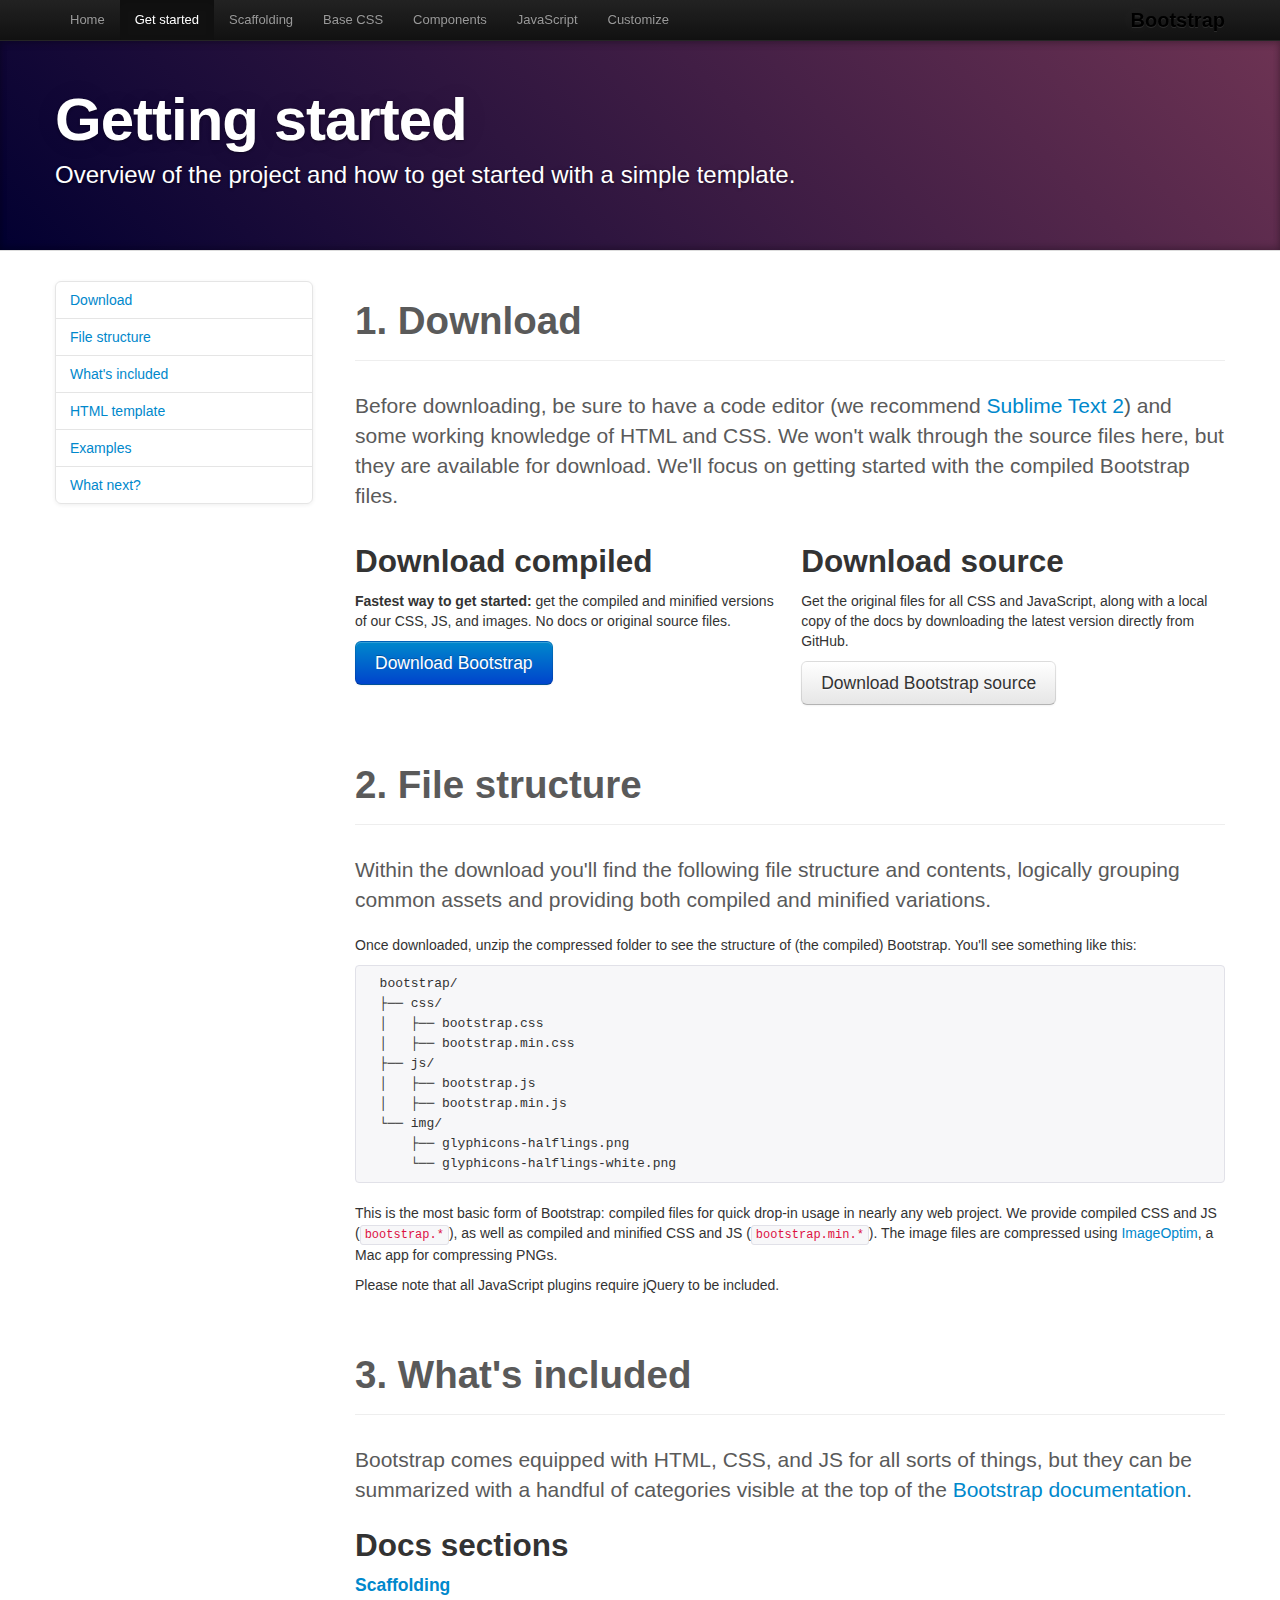
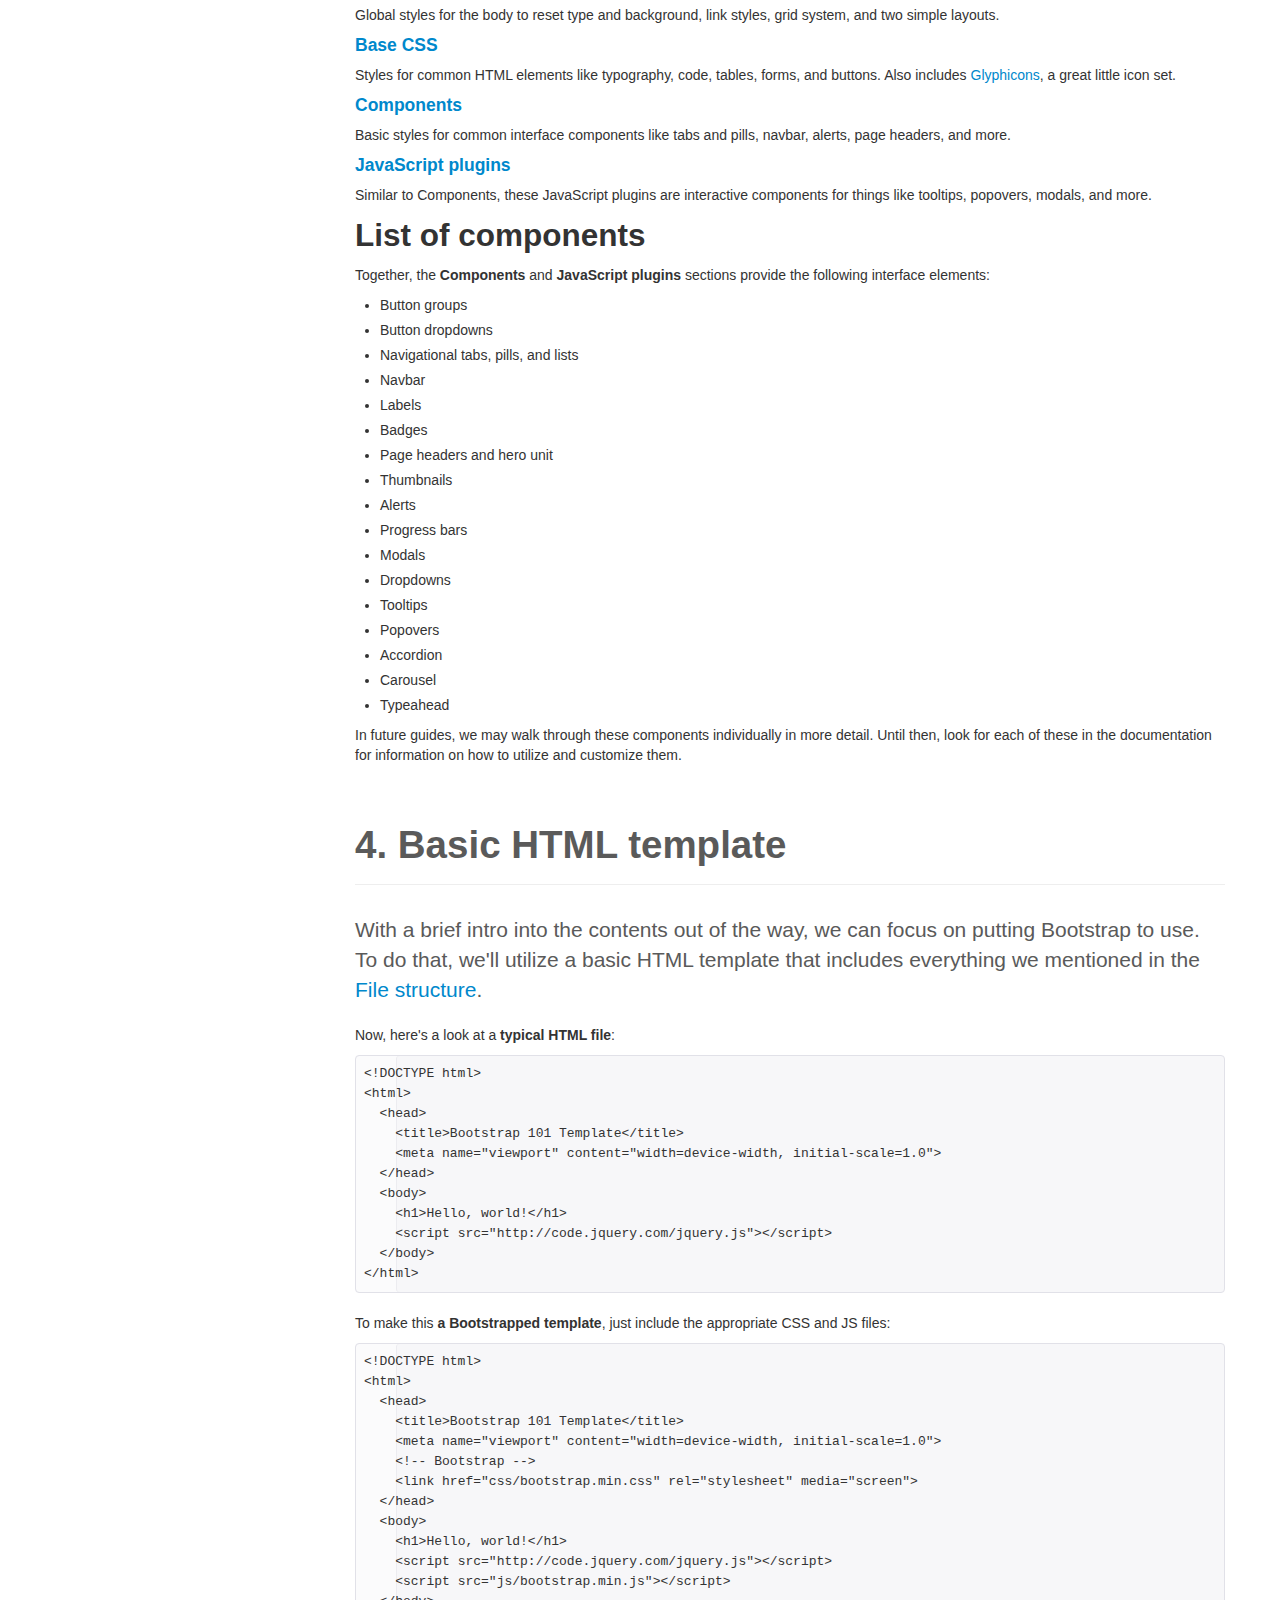
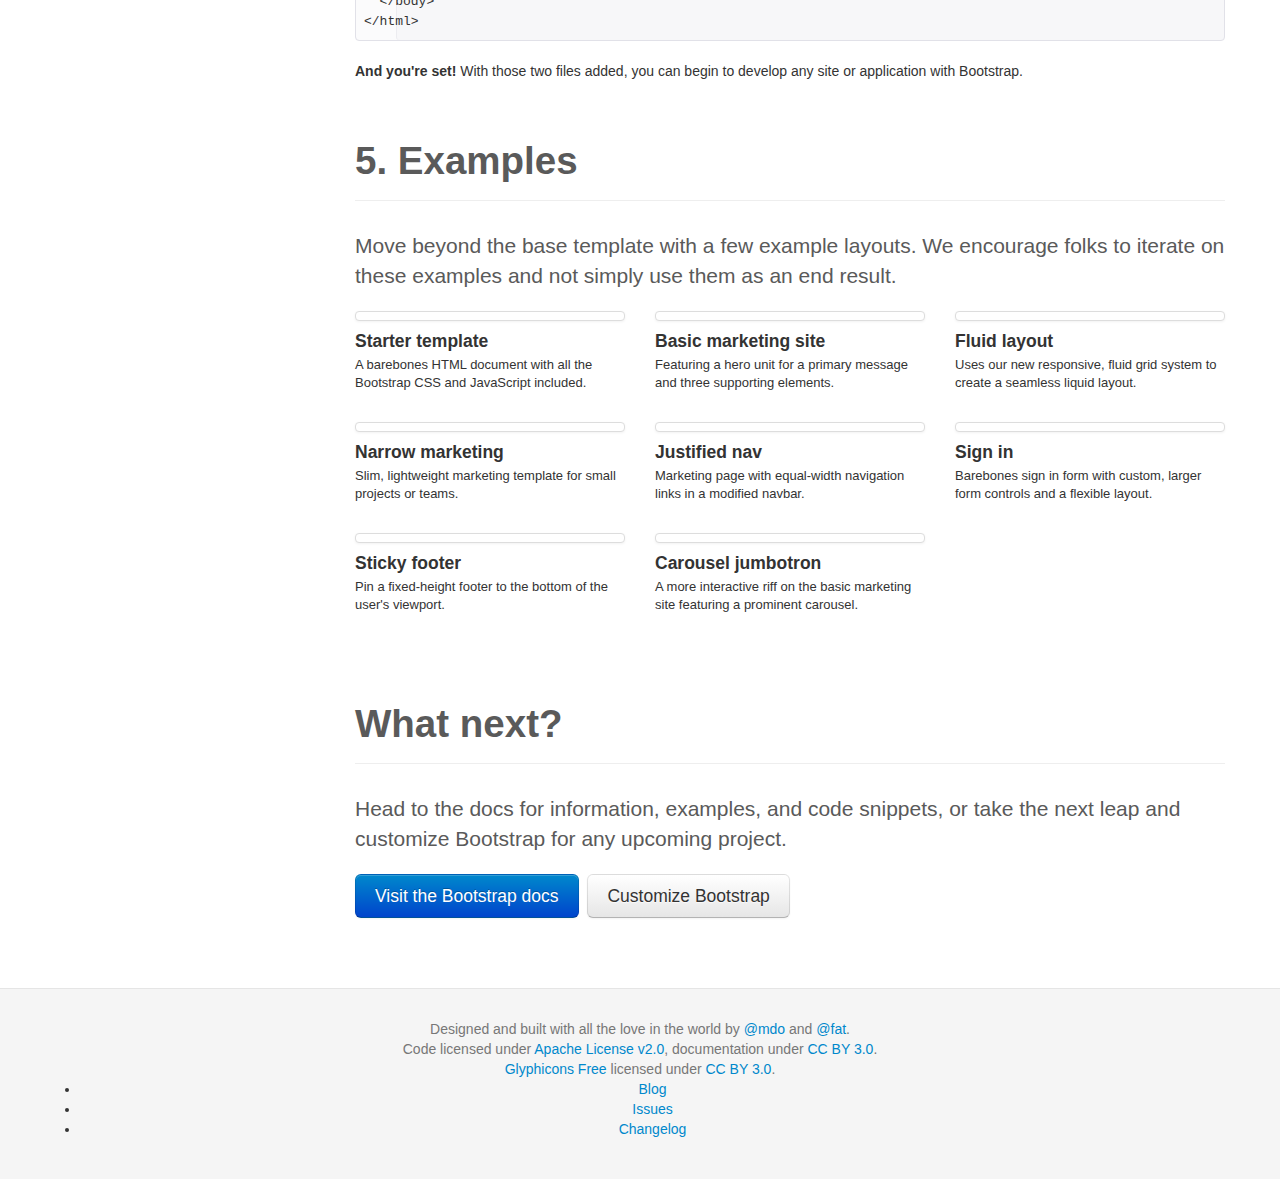
==== advertising.html @ 628a0358 "Made pages for each section of presentation" ====
<!DOCTYPE html>
<html lang="en">
  <head>
    <meta charset="utf-8">
    <title>Getting · Bootstrap</title>
    <meta name="viewport" content="width=device-width, initial-scale=1.0">
    <meta name="description" content="">
    <meta name="author" content="">

    <!-- Le styles -->
    <link href="assets/css/bootstrap.css" rel="stylesheet">
    <link href="assets/css/bootstrap-responsive.css" rel="stylesheet">
    <link href="assets/css/docs.css" rel="stylesheet">
    <link href="assets/js/google-code-prettify/prettify.css" rel="stylesheet">

    <!-- Le HTML5 shim, for IE6-8 support of HTML5 elements -->
    <!--[if lt IE 9]>
      <script src="assets/js/html5shiv.js"></script>
    <![endif]-->

    <!-- Le fav and touch icons -->
    <link rel="apple-touch-icon-precomposed" sizes="144x144" href="assets/ico/apple-touch-icon-144-precomposed.png">
    <link rel="apple-touch-icon-precomposed" sizes="114x114" href="assets/ico/apple-touch-icon-114-precomposed.png">
      <link rel="apple-touch-icon-precomposed" sizes="72x72" href="assets/ico/apple-touch-icon-72-precomposed.png">
                    <link rel="apple-touch-icon-precomposed" href="assets/ico/apple-touch-icon-57-precomposed.png">
                                   <link rel="shortcut icon" href="assets/ico/favicon.png">

    <script type="text/javascript">
      var _gaq = _gaq || [];
      _gaq.push(['_setAccount', 'UA-146052-10']);
      _gaq.push(['_trackPageview']);
      (function() {
        var ga = document.createElement('script'); ga.type = 'text/javascript'; ga.async = true;
        ga.src = ('https:' == document.location.protocol ? 'https://ssl' : 'http://www') + '.google-analytics.com/ga.js';
        var s = document.getElementsByTagName('script')[0]; s.parentNode.insertBefore(ga, s);
      })();
    </script>
  </head>

  <body data-spy="scroll" data-target=".bs-docs-sidebar">

    <!-- Navbar
    ================================================== -->
    <div class="navbar navbar-inverse navbar-fixed-top">
      <div class="navbar-inner">
        <div class="container">
          <button type="button" class="btn btn-navbar" data-toggle="collapse" data-target=".nav-collapse">
            <span class="icon-bar"></span>
            <span class="icon-bar"></span>
            <span class="icon-bar"></span>
          </button>
          <a class="brand" href="./index.html">Bootstrap</a>
          <div class="nav-collapse collapse">
            <ul class="nav">
              <li class="">
                <a href="./index.html">Home</a>
              </li>
              <li class="active">
                <a href="./getting-started.html">Get started</a>
              </li>
              <li class="">
                <a href="./scaffolding.html">Scaffolding</a>
              </li>
              <li class="">
                <a href="./base-css.html">Base CSS</a>
              </li>
              <li class="">
                <a href="./components.html">Components</a>
              </li>
              <li class="">
                <a href="./javascript.html">JavaScript</a>
              </li>
              <li class="">
                <a href="./customize.html">Customize</a>
              </li>
            </ul>
          </div>
        </div>
      </div>
    </div>

<!-- Subhead
================================================== -->
<header class="jumbotron subhead" id="overview">
  <div class="container">
    <h1>Getting started</h1>
    <p class="lead">Overview of the project and how to get started with a simple template.</p>
  </div>
</header>


  <div class="container">

    <!-- Docs nav
    ================================================== -->
    <div class="row">
      <div class="span3 bs-docs-sidebar">
        <ul class="nav nav-list bs-docs-sidenav">
          <li><a href="#download-bootstrap"><i class="icon-chevron-right"></i> Download</a></li>
          <li><a href="#file-structure"><i class="icon-chevron-right"></i> File structure</a></li>
          <li><a href="#contents"><i class="icon-chevron-right"></i> What's included</a></li>
          <li><a href="#html-template"><i class="icon-chevron-right"></i> HTML template</a></li>
          <li><a href="#examples"><i class="icon-chevron-right"></i> Examples</a></li>
          <li><a href="#what-next"><i class="icon-chevron-right"></i> What next?</a></li>
        </ul>
      </div>
      <div class="span9">



        <!-- Download
        ================================================== -->
        <section id="download-bootstrap">
          <div class="page-header">
            <h1>1. Download</h1>
          </div>
          <p class="lead">Before downloading, be sure to have a code editor (we recommend <a href="http://sublimetext.com/2">Sublime Text 2</a>) and some working knowledge of HTML and CSS. We won't walk through the source files here, but they are available for download. We'll focus on getting started with the compiled Bootstrap files.</p>

          <div class="row-fluid">
            <div class="span6">
              <h2>Download compiled</h2>
              <p><strong>Fastest way to get started:</strong> get the compiled and minified versions of our CSS, JS, and images. No docs or original source files.</p>
              <p><a class="btn btn-large btn-primary" href="assets/bootstrap.zip" onclick="_gaq.push(['_trackEvent', 'Getting started', 'Download', 'Download compiled']);">Download Bootstrap</a></p>
            </div>
            <div class="span6">
              <h2>Download source</h2>
              <p>Get the original files for all CSS and JavaScript, along with a local copy of the docs by downloading the latest version directly from GitHub.</p>
              <p><a class="btn btn-large" href="https://github.com/twitter/bootstrap/zipball/master" onclick="_gaq.push(['_trackEvent', 'Getting started', 'Download', 'Download source']);">Download Bootstrap source</a></p>
            </div>
          </div>
        </section>



        <!-- File structure
        ================================================== -->
        <section id="file-structure">
          <div class="page-header">
            <h1>2. File structure</h1>
          </div>
          <p class="lead">Within the download you'll find the following file structure and contents, logically grouping common assets and providing both compiled and minified variations.</p>
          <p>Once downloaded, unzip the compressed folder to see the structure of (the compiled) Bootstrap. You'll see something like this:</p>
<pre class="prettyprint">
  bootstrap/
  ├── css/
  │   ├── bootstrap.css
  │   ├── bootstrap.min.css
  ├── js/
  │   ├── bootstrap.js
  │   ├── bootstrap.min.js
  └── img/
      ├── glyphicons-halflings.png
      └── glyphicons-halflings-white.png
</pre>
          <p>This is the most basic form of Bootstrap: compiled files for quick drop-in usage in nearly any web project. We provide compiled CSS and JS (<code>bootstrap.*</code>), as well as compiled and minified CSS and JS (<code>bootstrap.min.*</code>). The image files are compressed using <a href="http://imageoptim.com/">ImageOptim</a>, a Mac app for compressing PNGs.</p>
          <p>Please note that all JavaScript plugins require jQuery to be included.</p>
        </section>



        <!-- Contents
        ================================================== -->
        <section id="contents">
          <div class="page-header">
            <h1>3. What's included</h1>
          </div>
          <p class="lead">Bootstrap comes equipped with HTML, CSS, and JS for all sorts of things, but they can be summarized with a handful of categories visible at the top of the <a href="http://getbootstrap.com">Bootstrap documentation</a>.</p>

          <h2>Docs sections</h2>
          <h4><a href="http://twitter.github.com/bootstrap/scaffolding.html">Scaffolding</a></h4>
          <p>Global styles for the body to reset type and background, link styles, grid system, and two simple layouts.</p>
          <h4><a href="http://twitter.github.com/bootstrap/base-css.html">Base CSS</a></h4>
          <p>Styles for common HTML elements like typography, code, tables, forms, and buttons. Also includes <a href="http://glyphicons.com">Glyphicons</a>, a great little icon set.</p>
          <h4><a href="http://twitter.github.com/bootstrap/components.html">Components</a></h4>
          <p>Basic styles for common interface components like tabs and pills, navbar, alerts, page headers, and more.</p>
          <h4><a href="http://twitter.github.com/bootstrap/javascript.html">JavaScript plugins</a></h4>
          <p>Similar to Components, these JavaScript plugins are interactive components for things like tooltips, popovers, modals, and more.</p>

          <h2>List of components</h2>
          <p>Together, the <strong>Components</strong> and <strong>JavaScript plugins</strong> sections provide the following interface elements:</p>
          <ul>
            <li>Button groups</li>
            <li>Button dropdowns</li>
            <li>Navigational tabs, pills, and lists</li>
            <li>Navbar</li>
            <li>Labels</li>
            <li>Badges</li>
            <li>Page headers and hero unit</li>
            <li>Thumbnails</li>
            <li>Alerts</li>
            <li>Progress bars</li>
            <li>Modals</li>
            <li>Dropdowns</li>
            <li>Tooltips</li>
            <li>Popovers</li>
            <li>Accordion</li>
            <li>Carousel</li>
            <li>Typeahead</li>
          </ul>
          <p>In future guides, we may walk through these components individually in more detail. Until then, look for each of these in the documentation for information on how to utilize and customize them.</p>
        </section>



        <!-- HTML template
        ================================================== -->
        <section id="html-template">
          <div class="page-header">
            <h1>4. Basic HTML template</h1>
          </div>
          <p class="lead">With a brief intro into the contents out of the way, we can focus on putting Bootstrap to use. To do that, we'll utilize a basic HTML template that includes everything we mentioned in the <a href="./getting-started.html#file-structure">File structure</a>.</p>
          <p>Now, here's a look at a <strong>typical HTML file</strong>:</p>
<pre class="prettyprint linenums">
&lt;!DOCTYPE html&gt;
&lt;html&gt;
  &lt;head&gt;
    &lt;title&gt;Bootstrap 101 Template&lt;/title&gt;
    &lt;meta name="viewport" content="width=device-width, initial-scale=1.0"&gt;
  &lt;/head&gt;
  &lt;body&gt;
    &lt;h1&gt;Hello, world!&lt;/h1&gt;
    &lt;script src="http://code.jquery.com/jquery.js"&gt;&lt;/script&gt;
  &lt;/body&gt;
&lt;/html&gt;
</pre>
          <p>To make this <strong>a Bootstrapped template</strong>, just include the appropriate CSS and JS files:</p>
<pre class="prettyprint linenums">
&lt;!DOCTYPE html&gt;
&lt;html&gt;
  &lt;head&gt;
    &lt;title&gt;Bootstrap 101 Template&lt;/title&gt;
    &lt;meta name="viewport" content="width=device-width, initial-scale=1.0"&gt;
    &lt;!-- Bootstrap --&gt;
    &lt;link href="css/bootstrap.min.css" rel="stylesheet" media="screen"&gt;
  &lt;/head&gt;
  &lt;body&gt;
    &lt;h1&gt;Hello, world!&lt;/h1&gt;
    &lt;script src="http://code.jquery.com/jquery.js"&gt;&lt;/script&gt;
    &lt;script src="js/bootstrap.min.js"&gt;&lt;/script&gt;
  &lt;/body&gt;
&lt;/html&gt;
</pre>
          <p><strong>And you're set!</strong> With those two files added, you can begin to develop any site or application with Bootstrap.</p>
        </section>



        <!-- Examples
        ================================================== -->
        <section id="examples">
          <div class="page-header">
            <h1>5. Examples</h1>
          </div>
          <p class="lead">Move beyond the base template with a few example layouts. We encourage folks to iterate on these examples and not simply use them as an end result.</p>
          <ul class="thumbnails bootstrap-examples">
            <li class="span3">
              <a class="thumbnail" href="examples/starter-template.html">
                <img src="assets/img/examples/bootstrap-example-starter.png" alt="">
              </a>
              <h4>Starter template</h4>
              <p>A barebones HTML document with all the Bootstrap CSS and JavaScript included.</p>
            </li>
            <li class="span3">
              <a class="thumbnail" href="examples/hero.html">
                <img src="assets/img/examples/bootstrap-example-marketing.png" alt="">
              </a>
              <h4>Basic marketing site</h4>
              <p>Featuring a hero unit for a primary message and three supporting elements.</p>
            </li>
            <li class="span3">
              <a class="thumbnail" href="examples/fluid.html">
                <img src="assets/img/examples/bootstrap-example-fluid.png" alt="">
              </a>
              <h4>Fluid layout</h4>
              <p>Uses our new responsive, fluid grid system to create a seamless liquid layout.</p>
            </li>

            <li class="span3">
              <a class="thumbnail" href="examples/marketing-narrow.html">
                <img src="assets/img/examples/bootstrap-example-marketing-narrow.png" alt="">
              </a>
              <h4>Narrow marketing</h4>
              <p>Slim, lightweight marketing template for small projects or teams.</p>
            </li>
            <li class="span3">
              <a class="thumbnail" href="examples/justified-nav.html">
                <img src="assets/img/examples/bootstrap-example-justified-nav.png" alt="">
              </a>
              <h4>Justified nav</h4>
              <p>Marketing page with equal-width navigation links in a modified navbar.</p>
            </li>
            <li class="span3">
              <a class="thumbnail" href="examples/signin.html">
                <img src="assets/img/examples/bootstrap-example-signin.png" alt="">
              </a>
              <h4>Sign in</h4>
              <p>Barebones sign in form with custom, larger form controls and a flexible layout.</p>
            </li>

            <li class="span3">
              <a class="thumbnail" href="examples/sticky-footer.html">
                <img src="assets/img/examples/bootstrap-example-sticky-footer.png" alt="">
              </a>
              <h4>Sticky footer</h4>
              <p>Pin a fixed-height footer to the bottom of the user's viewport.</p>
            </li>
            <li class="span3">
              <a class="thumbnail" href="examples/carousel.html">
                <img src="assets/img/examples/bootstrap-example-carousel.png" alt="">
              </a>
              <h4>Carousel jumbotron</h4>
              <p>A more interactive riff on the basic marketing site featuring a prominent carousel.</p>
            </li>
          </ul>
        </section>




        <!-- Next
        ================================================== -->
        <section id="what-next">
          <div class="page-header">
            <h1>What next?</h1>
          </div>
          <p class="lead">Head to the docs for information, examples, and code snippets, or take the next leap and customize Bootstrap for any upcoming project.</p>
          <a class="btn btn-large btn-primary" href="./scaffolding.html" onclick="_gaq.push(['_trackEvent', 'Getting started', 'Next steps', 'Visit docs']);">Visit the Bootstrap docs</a>
          <a class="btn btn-large" href="./customize.html" style="margin-left: 5px;" onclick="_gaq.push(['_trackEvent', 'Getting started', 'Next steps', 'Customize']);">Customize Bootstrap</a>
        </section>




      </div>
    </div>

  </div>



    <!-- Footer
    ================================================== -->
    <footer class="footer">
      <div class="container">
        <p>Designed and built with all the love in the world by <a href="http://twitter.com/mdo" target="_blank">@mdo</a> and <a href="http://twitter.com/fat" target="_blank">@fat</a>.</p>
        <p>Code licensed under <a href="http://www.apache.org/licenses/LICENSE-2.0" target="_blank">Apache License v2.0</a>, documentation under <a href="http://creativecommons.org/licenses/by/3.0/">CC BY 3.0</a>.</p>
        <p><a href="http://glyphicons.com">Glyphicons Free</a> licensed under <a href="http://creativecommons.org/licenses/by/3.0/">CC BY 3.0</a>.</p>
        <ul class="footer-links">
          <li><a href="http://blog.getbootstrap.com">Blog</a></li>
          <!--<li class="muted">&middot;</li>-->
          <li><a href="https://github.com/twitter/bootstrap/issues?state=open">Issues</a></li>
          <!-- <li class="muted">&middot;</li> -->
          <li><a href="https://github.com/twitter/bootstrap/blob/master/CHANGELOG.md">Changelog</a></li>
        </ul>
      </div>
    </footer>



    <!-- Le javascript
    ================================================== -->
    <!-- Placed at the end of the document so the pages load faster -->
    <script type="text/javascript" src="http://platform.twitter.com/widgets.js"></script>
    <script src="assets/js/jquery.js"></script>
    <script src="assets/js/bootstrap-transition.js"></script>
    <script src="assets/js/bootstrap-alert.js"></script>
    <script src="assets/js/bootstrap-modal.js"></script>
    <script src="assets/js/bootstrap-dropdown.js"></script>
    <script src="assets/js/bootstrap-scrollspy.js"></script>
    <script src="assets/js/bootstrap-tab.js"></script>
    <script src="assets/js/bootstrap-tooltip.js"></script>
    <script src="assets/js/bootstrap-popover.js"></script>
    <script src="assets/js/bootstrap-button.js"></script>
    <script src="assets/js/bootstrap-collapse.js"></script>
    <script src="assets/js/bootstrap-carousel.js"></script>
    <script src="assets/js/bootstrap-typeahead.js"></script>
    <script src="assets/js/bootstrap-affix.js"></script>

    <script src="assets/js/holder/holder.js"></script>
    <script src="assets/js/google-code-prettify/prettify.js"></script>

    <script src="assets/js/application.js"></script>


    <!-- Analytics
    ================================================== -->
    <script>
      var _gauges = _gauges || [];
      (function() {
        var t   = document.createElement('script');
        t.type  = 'text/javascript';
        t.async = true;
        t.id    = 'gauges-tracker';
        t.setAttribute('data-site-id', '4f0dc9fef5a1f55508000013');
        t.src = '//secure.gaug.es/track.js';
        var s = document.getElementsByTagName('script')[0];
        s.parentNode.insertBefore(t, s);
      })();
    </script>

  </body>
</html>
---- assets/css/docs.css ----
/* Add additional stylesheets below
-------------------------------------------------- */
/*
  Bootstrap's documentation styles
  Special styles for presenting Bootstrap's documentation and examples
*/



/* Body and structure
-------------------------------------------------- */

body {
  position: relative;
  padding-top: 40px;
}

/* Code in headings */
h3 code {
  font-size: 14px;
  font-weight: normal;
}



/* Tweak navbar brand link to be super sleek
-------------------------------------------------- */

body > .navbar {
  font-size: 13px;
}

/* Change the docs' brand */
body > .navbar .brand {
  padding-right: 0;
  padding-left: 0;
  margin-left: 20px;
  float: right;
  font-weight: bold;
  color: #000;
  text-shadow: 0 1px 0 rgba(255,255,255,.1), 0 0 30px rgba(255,255,255,.125);
  -webkit-transition: all .2s linear;
     -moz-transition: all .2s linear;
          transition: all .2s linear;
}
body > .navbar .brand:hover {
  text-decoration: none;
  text-shadow: 0 1px 0 rgba(255,255,255,.1), 0 0 30px rgba(255,255,255,.4);
}


/* Sections
-------------------------------------------------- */

/* padding for in-page bookmarks and fixed navbar */
section {
  padding-top: 30px;
}
section > .page-header,
section > .lead {
  color: #5a5a5a;
}
section > ul li {
  margin-bottom: 5px;
}

/* Separators (hr) */
.bs-docs-separator {
  margin: 40px 0 39px;
}

/* Faded out hr */
hr.soften {
  height: 1px;
  margin: 70px 0;
  background-image: -webkit-linear-gradient(left, rgba(0,0,0,0), rgba(0,0,0,.1), rgba(0,0,0,0));
  background-image:    -moz-linear-gradient(left, rgba(0,0,0,0), rgba(0,0,0,.1), rgba(0,0,0,0));
  background-image:     -ms-linear-gradient(left, rgba(0,0,0,0), rgba(0,0,0,.1), rgba(0,0,0,0));
  background-image:      -o-linear-gradient(left, rgba(0,0,0,0), rgba(0,0,0,.1), rgba(0,0,0,0));
  border: 0;
}



/* Jumbotrons
-------------------------------------------------- */

/* Base class
------------------------- */
.jumbotron {
  position: relative;
  padding: 40px 0;
  color: #fff;
  text-align: center;
  text-shadow: 0 1px 3px rgba(0,0,0,.4), 0 0 30px rgba(0,0,0,.075);
  background: #020031; /* Old browsers */
  background: -moz-linear-gradient(45deg,  #020031 0%, #6d3353 100%); /* FF3.6+ */
  background: -webkit-gradient(linear, left bottom, right top, color-stop(0%,#020031), color-stop(100%,#6d3353)); /* Chrome,Safari4+ */
  background: -webkit-linear-gradient(45deg,  #020031 0%,#6d3353 100%); /* Chrome10+,Safari5.1+ */
  background: -o-linear-gradient(45deg,  #020031 0%,#6d3353 100%); /* Opera 11.10+ */
  background: -ms-linear-gradient(45deg,  #020031 0%,#6d3353 100%); /* IE10+ */
  background: linear-gradient(45deg,  #020031 0%,#6d3353 100%); /* W3C */
  filter: progid:DXImageTransform.Microsoft.gradient( startColorstr='#020031', endColorstr='#6d3353',GradientType=1 ); /* IE6-9 fallback on horizontal gradient */
  -webkit-box-shadow: inset 0 3px 7px rgba(0,0,0,.2), inset 0 -3px 7px rgba(0,0,0,.2);
     -moz-box-shadow: inset 0 3px 7px rgba(0,0,0,.2), inset 0 -3px 7px rgba(0,0,0,.2);
          box-shadow: inset 0 3px 7px rgba(0,0,0,.2), inset 0 -3px 7px rgba(0,0,0,.2);
}
.jumbotron h1 {
  font-size: 80px;
  font-weight: bold;
  letter-spacing: -1px;
  line-height: 1;
}
.jumbotron p {
  font-size: 24px;
  font-weight: 300;
  line-height: 1.25;
  margin-bottom: 30px;
}

/* Link styles (used on .masthead-links as well) */
.jumbotron a {
  color: #fff;
  color: rgba(255,255,255,.5);
  -webkit-transition: all .2s ease-in-out;
     -moz-transition: all .2s ease-in-out;
          transition: all .2s ease-in-out;
}
.jumbotron a:hover {
  color: #fff;
  text-shadow: 0 0 10px rgba(255,255,255,.25);
}

/* Download button */
.masthead .btn {
  padding: 19px 24px;
  font-size: 24px;
  font-weight: 200;
  color: #fff; /* redeclare to override the `.jumbotron a` */
  border: 0;
  -webkit-border-radius: 6px;
     -moz-border-radius: 6px;
          border-radius: 6px;
  -webkit-box-shadow: inset 0 1px 0 rgba(255,255,255,.1), 0 1px 5px rgba(0,0,0,.25);
     -moz-box-shadow: inset 0 1px 0 rgba(255,255,255,.1), 0 1px 5px rgba(0,0,0,.25);
          box-shadow: inset 0 1px 0 rgba(255,255,255,.1), 0 1px 5px rgba(0,0,0,.25);
  -webkit-transition: none;
     -moz-transition: none;
          transition: none;
}
.masthead .btn:hover {
  -webkit-box-shadow: inset 0 1px 0 rgba(255,255,255,.1), 0 1px 5px rgba(0,0,0,.25);
     -moz-box-shadow: inset 0 1px 0 rgba(255,255,255,.1), 0 1px 5px rgba(0,0,0,.25);
          box-shadow: inset 0 1px 0 rgba(255,255,255,.1), 0 1px 5px rgba(0,0,0,.25);
}
.masthead .btn:active {
  -webkit-box-shadow: inset 0 2px 4px rgba(0,0,0,.1), 0 1px 0 rgba(255,255,255,.1);
     -moz-box-shadow: inset 0 2px 4px rgba(0,0,0,.1), 0 1px 0 rgba(255,255,255,.1);
          box-shadow: inset 0 2px 4px rgba(0,0,0,.1), 0 1px 0 rgba(255,255,255,.1);
}


/* Pattern overlay
------------------------- */
.jumbotron .container {
  position: relative;
  z-index: 2;
}
.jumbotron:after {
  content: '';
  display: block;
  position: absolute;
  top: 0;
  right: 0;
  bottom: 0;
  left: 0;
  background: url(../img/bs-docs-masthead-pattern.png) repeat center center;
  opacity: .4;
}
@media
only screen and (-webkit-min-device-pixel-ratio: 2),
only screen and (   min--moz-device-pixel-ratio: 2),
only screen and (     -o-min-device-pixel-ratio: 2/1) {

  .jumbotron:after {
    background-size: 150px 150px;
  }

}

/* Masthead (docs home)
------------------------- */
.masthead {
  padding: 70px 0 80px;
  margin-bottom: 0;
  color: #fff;
}
.masthead h1 {
  font-size: 120px;
  line-height: 1;
  letter-spacing: -2px;
}
.masthead p {
  font-size: 40px;
  font-weight: 200;
  line-height: 1.25;
}

/* Textual links in masthead */
.masthead-links {
  margin: 0;
  list-style: none;
}
.masthead-links li {
  display: inline;
  padding: 0 10px;
  color: rgba(255,255,255,.25);
}

/* Social proof buttons from GitHub & Twitter */
.bs-docs-social {
  padding: 15px 0;
  text-align: center;
  background-color: #f5f5f5;
  border-top: 1px solid #fff;
  border-bottom: 1px solid #ddd;
}

/* Quick links on Home */
.bs-docs-social-buttons {
  margin-left: 0;
  margin-bottom: 0;
  padding-left: 0;
  list-style: none;
}
.bs-docs-social-buttons li {
  display: inline-block;
  padding: 5px 8px;
  line-height: 1;
  *display: inline;
  *zoom: 1;
}

/* Subhead (other pages)
------------------------- */
.subhead {
  text-align: left;
  border-bottom: 1px solid #ddd;
}
.subhead h1 {
  font-size: 60px;
}
.subhead p {
  margin-bottom: 20px;
}
.subhead .navbar {
  display: none;
}



/* Marketing section of Overview
-------------------------------------------------- */

.marketing {
  text-align: center;
  color: #5a5a5a;
}
.marketing h1 {
  margin: 60px 0 10px;
  font-size: 60px;
  font-weight: 200;
  line-height: 1;
  letter-spacing: -1px;
}
.marketing h2 {
  font-weight: 200;
  margin-bottom: 5px;
}
.marketing p {
  font-size: 16px;
  line-height: 1.5;
}
.marketing .marketing-byline {
  margin-bottom: 40px;
  font-size: 20px;
  font-weight: 300;
  line-height: 1.25;
  color: #999;
}
.marketing-img {
  display: block;
  margin: 0 auto 30px;
  max-height: 145px;
}



/* Footer
-------------------------------------------------- */

.footer {
  text-align: center;
  padding: 30px 0;
  margin-top: 70px;
  border-top: 1px solid #e5e5e5;
  background-color: #f5f5f5;
}
.footer p {
  margin-bottom: 0;
  color: #777;
}
.footer-refs {
  margin: 10px 0;
}
.footer-refs li {
  display: inline;
  padding: 0 2px;
  color: #777;
}
.footer-refs li:after{
  content: "   •";
}
.footer-refs li:last-child:after {
  content: "";
}
.footer-refs li:first-child {
  padding-left: 0;
}



/* Special grid styles
-------------------------------------------------- */

.show-grid {
  margin-top: 10px;
  margin-bottom: 20px;
}
.show-grid [class*="span"] {
  background-color: #eee;
  text-align: center;
  -webkit-border-radius: 3px;
     -moz-border-radius: 3px;
          border-radius: 3px;
  min-height: 40px;
  line-height: 40px;
}
.show-grid [class*="span"]:hover {
  background-color: #ddd;
}
.show-grid .show-grid {
  margin-top: 0;
  margin-bottom: 0;
}
.show-grid .show-grid [class*="span"] {
  margin-top: 5px;
}
.show-grid [class*="span"] [class*="span"] {
  background-color: #ccc;
}
.show-grid [class*="span"] [class*="span"] [class*="span"] {
  background-color: #999;
}



/* Mini layout previews
-------------------------------------------------- */
.mini-layout {
  border: 1px solid #ddd;
  -webkit-border-radius: 6px;
     -moz-border-radius: 6px;
          border-radius: 6px;
  -webkit-box-shadow: 0 1px 2px rgba(0,0,0,.075);
     -moz-box-shadow: 0 1px 2px rgba(0,0,0,.075);
          box-shadow: 0 1px 2px rgba(0,0,0,.075);
}
.mini-layout,
.mini-layout .mini-layout-body,
.mini-layout.fluid .mini-layout-sidebar {
  height: 300px;
}
.mini-layout {
  margin-bottom: 20px;
  padding: 9px;
}
.mini-layout div {
  -webkit-border-radius: 3px;
     -moz-border-radius: 3px;
          border-radius: 3px;
}
.mini-layout .mini-layout-body {
  background-color: #dceaf4;
  margin: 0 auto;
  width: 70%;
}
.mini-layout.fluid .mini-layout-sidebar,
.mini-layout.fluid .mini-layout-header,
.mini-layout.fluid .mini-layout-body {
  float: left;
}
.mini-layout.fluid .mini-layout-sidebar {
  background-color: #bbd8e9;
  width: 20%;
}
.mini-layout.fluid .mini-layout-body {
  width: 77.5%;
  margin-left: 2.5%;
}



/* Download page
-------------------------------------------------- */

.download .page-header {
  margin-top: 36px;
}
.page-header .toggle-all {
  margin-top: 5px;
}

/* Space out h3s when following a section */
.download h3 {
  margin-bottom: 5px;
}
.download-builder input + h3,
.download-builder .checkbox + h3 {
  margin-top: 9px;
}

/* Fields for variables */
.download-builder input[type=text] {
  margin-bottom: 9px;
  font-family: Menlo, Monaco, "Courier New", monospace;
  font-size: 12px;
  color: #d14;
}
.download-builder input[type=text]:focus {
  background-color: #fff;
}

/* Custom, larger checkbox labels */
.download .checkbox {
  padding: 6px 10px 6px 25px;
  font-size: 13px;
  line-height: 18px;
  color: #555;
  background-color: #f9f9f9;
  -webkit-border-radius: 3px;
     -moz-border-radius: 3px;
          border-radius: 3px;
  cursor: pointer;
}
.download .checkbox:hover {
  color: #333;
  background-color: #f5f5f5;
}
.download .checkbox small {
  font-size: 12px;
  color: #777;
}

/* Variables section */
#variables label {
  margin-bottom: 0;
}

/* Giant download button */
.download-btn {
  margin: 36px 0 108px;
}
#download p,
#download h4 {
  max-width: 50%;
  margin: 0 auto;
  color: #999;
  text-align: center;
}
#download h4 {
  margin-bottom: 0;
}
#download p {
  margin-bottom: 18px;
}
.download-btn .btn {
  display: block;
  width: auto;
  padding: 19px 24px;
  margin-bottom: 27px;
  font-size: 30px;
  line-height: 1;
  text-align: center;
  -webkit-border-radius: 6px;
     -moz-border-radius: 6px;
          border-radius: 6px;
}



/* Misc
-------------------------------------------------- */

/* Make tables spaced out a bit more */
h2 + table,
h3 + table,
h4 + table,
h2 + .row {
  margin-top: 5px;
}

/* Example sites showcase */
.example-sites {
  xmargin-left: 20px;
}
.example-sites img {
  max-width: 100%;
  margin: 0 auto;
}

.scrollspy-example {
  height: 200px;
  overflow: auto;
  position: relative;
}


/* Fake the :focus state to demo it */
.focused {
  border-color: rgba(82,168,236,.8);
  -webkit-box-shadow: inset 0 1px 3px rgba(0,0,0,.1), 0 0 8px rgba(82,168,236,.6);
     -moz-box-shadow: inset 0 1px 3px rgba(0,0,0,.1), 0 0 8px rgba(82,168,236,.6);
          box-shadow: inset 0 1px 3px rgba(0,0,0,.1), 0 0 8px rgba(82,168,236,.6);
  outline: 0;
}

/* For input sizes, make them display block */
.docs-input-sizes select,
.docs-input-sizes input[type=text] {
  display: block;
  margin-bottom: 9px;
}

/* Icons
------------------------- */
.the-icons {
  margin-left: 0;
  list-style: none;
}
.the-icons li {
  float: left;
  width: 25%;
  line-height: 25px;
}
.the-icons i:hover {
  background-color: rgba(255,0,0,.25);
}

/* Example page
------------------------- */
.bootstrap-examples h4 {
  margin: 10px 0 5px;
}
.bootstrap-examples p {
  font-size: 13px;
  line-height: 18px;
}
.bootstrap-examples .thumbnail {
  margin-bottom: 9px;
  background-color: #fff;
}



/* Bootstrap code examples
-------------------------------------------------- */

/* Base class */
.bs-docs-example {
  position: relative;
  margin: 15px 0;
  padding: 39px 19px 14px;
  *padding-top: 19px;
  background-color: #fff;
  border: 1px solid #ddd;
  -webkit-border-radius: 4px;
     -moz-border-radius: 4px;
          border-radius: 4px;
}

/* Echo out a label for the example */
.bs-docs-example:after {
  content: "Example";
  position: absolute;
  top: -1px;
  left: -1px;
  padding: 3px 7px;
  font-size: 12px;
  font-weight: bold;
  background-color: #f5f5f5;
  border: 1px solid #ddd;
  color: #9da0a4;
  -webkit-border-radius: 4px 0 4px 0;
     -moz-border-radius: 4px 0 4px 0;
          border-radius: 4px 0 4px 0;
}

/* Remove spacing between an example and it's code */
.bs-docs-example + .prettyprint {
  margin-top: -20px;
  padding-top: 15px;
}

/* Tweak examples
------------------------- */
.bs-docs-example > p:last-child {
  margin-bottom: 0;
}
.bs-docs-example .table,
.bs-docs-example .progress,
.bs-docs-example .well,
.bs-docs-example .alert,
.bs-docs-example .hero-unit,
.bs-docs-example .pagination,
.bs-docs-example .navbar,
.bs-docs-example > .nav,
.bs-docs-example blockquote {
  margin-bottom: 5px;
}
.bs-docs-example .pagination {
  margin-top: 0;
}
.bs-navbar-top-example,
.bs-navbar-bottom-example {
  z-index: 1;
  padding: 0;
  height: 90px;
  overflow: hidden; /* cut the drop shadows off */
}
.bs-navbar-top-example .navbar-fixed-top,
.bs-navbar-bottom-example .navbar-fixed-bottom {
  margin-left: 0;
  margin-right: 0;
}
.bs-navbar-top-example {
  -webkit-border-radius: 0 0 4px 4px;
     -moz-border-radius: 0 0 4px 4px;
          border-radius: 0 0 4px 4px;
}
.bs-navbar-top-example:after {
  top: auto;
  bottom: -1px;
  -webkit-border-radius: 0 4px 0 4px;
     -moz-border-radius: 0 4px 0 4px;
          border-radius: 0 4px 0 4px;
}
.bs-navbar-bottom-example {
  -webkit-border-radius: 4px 4px 0 0;
     -moz-border-radius: 4px 4px 0 0;
          border-radius: 4px 4px 0 0;
}
.bs-navbar-bottom-example .navbar {
  margin-bottom: 0;
}
form.bs-docs-example {
  padding-bottom: 19px;
}

/* Images */
.bs-docs-example-images img {
  margin: 10px;
  display: inline-block;
}

/* Tooltips */
.bs-docs-tooltip-examples {
  text-align: center;
  margin: 0 0 10px;
  list-style: none;
}
.bs-docs-tooltip-examples li {
  display: inline;
  padding: 0 10px;
}

/* Popovers */
.bs-docs-example-popover {
  padding-bottom: 24px;
  background-color: #f9f9f9;
}
.bs-docs-example-popover .popover {
  position: relative;
  display: block;
  float: left;
  width: 260px;
  margin: 20px;
}

/* Dropdowns */
.bs-docs-example-submenus {
  min-height: 180px;
}
.bs-docs-example-submenus > .pull-left + .pull-left {
  margin-left: 20px;
}
.bs-docs-example-submenus .dropup > .dropdown-menu,
.bs-docs-example-submenus .dropdown > .dropdown-menu {
  display: block;
  position: static;
  margin-bottom: 5px;
  *width: 180px;
}



/* Responsive docs
-------------------------------------------------- */

/* Utility classes table
------------------------- */
.responsive-utilities th small {
  display: block;
  font-weight: normal;
  color: #999;
}
.responsive-utilities tbody th {
  font-weight: normal;
}
.responsive-utilities td {
  text-align: center;
}
.responsive-utilities td.is-visible {
  color: #468847;
  background-color: #dff0d8 !important;
}
.responsive-utilities td.is-hidden {
  color: #ccc;
  background-color: #f9f9f9 !important;
}

/* Responsive tests
------------------------- */
.responsive-utilities-test {
  margin-top: 5px;
  margin-left: 0;
  list-style: none;
  overflow: hidden; /* clear floats */
}
.responsive-utilities-test li {
  position: relative;
  float: left;
  width: 25%;
  height: 43px;
  font-size: 14px;
  font-weight: bold;
  line-height: 43px;
  color: #999;
  text-align: center;
  border: 1px solid #ddd;
  -webkit-border-radius: 4px;
     -moz-border-radius: 4px;
          border-radius: 4px;
}
.responsive-utilities-test li + li {
  margin-left: 10px;
}
.responsive-utilities-test span {
  position: absolute;
  top:    -1px;
  left:   -1px;
  right:  -1px;
  bottom: -1px;
  -webkit-border-radius: 4px;
     -moz-border-radius: 4px;
          border-radius: 4px;
}
.responsive-utilities-test span {
  color: #468847;
  background-color: #dff0d8;
  border: 1px solid #d6e9c6;
}



/* Sidenav for Docs
-------------------------------------------------- */

.bs-docs-sidenav {
  width: 228px;
  margin: 30px 0 0;
  padding: 0;
  background-color: #fff;
  -webkit-border-radius: 6px;
     -moz-border-radius: 6px;
          border-radius: 6px;
  -webkit-box-shadow: 0 1px 4px rgba(0,0,0,.065);
     -moz-box-shadow: 0 1px 4px rgba(0,0,0,.065);
          box-shadow: 0 1px 4px rgba(0,0,0,.065);
}
.bs-docs-sidenav > li > a {
  display: block;
  width: 190px \9;
  margin: 0 0 -1px;
  padding: 8px 14px;
  border: 1px solid #e5e5e5;
}
.bs-docs-sidenav > li:first-child > a {
  -webkit-border-radius: 6px 6px 0 0;
     -moz-border-radius: 6px 6px 0 0;
          border-radius: 6px 6px 0 0;
}
.bs-docs-sidenav > li:last-child > a {
  -webkit-border-radius: 0 0 6px 6px;
     -moz-border-radius: 0 0 6px 6px;
          border-radius: 0 0 6px 6px;
}
.bs-docs-sidenav > .active > a {
  position: relative;
  z-index: 2;
  padding: 9px 15px;
  border: 0;
  text-shadow: 0 1px 0 rgba(0,0,0,.15);
  -webkit-box-shadow: inset 1px 0 0 rgba(0,0,0,.1), inset -1px 0 0 rgba(0,0,0,.1);
     -moz-box-shadow: inset 1px 0 0 rgba(0,0,0,.1), inset -1px 0 0 rgba(0,0,0,.1);
          box-shadow: inset 1px 0 0 rgba(0,0,0,.1), inset -1px 0 0 rgba(0,0,0,.1);
}
/* Chevrons */
.bs-docs-sidenav .icon-chevron-right {
  float: right;
  margin-top: 2px;
  margin-right: -6px;
  opacity: .25;
}
.bs-docs-sidenav > li > a:hover {
  background-color: #f5f5f5;
}
.bs-docs-sidenav a:hover .icon-chevron-right {
  opacity: .5;
}
.bs-docs-sidenav .active .icon-chevron-right,
.bs-docs-sidenav .active a:hover .icon-chevron-right {
  background-image: url(../img/glyphicons-halflings-white.png);
  opacity: 1;
}
.bs-docs-sidenav.affix {
  top: 40px;
}
.bs-docs-sidenav.affix-bottom {
  position: absolute;
  top: auto;
  bottom: 270px;
}




/* Responsive
-------------------------------------------------- */

/* Desktop large
------------------------- */
@media (min-width: 1200px) {
  .bs-docs-container {
    max-width: 970px;
  }
  .bs-docs-sidenav {
    width: 258px;
  }
  .bs-docs-sidenav > li > a {
    width: 230px \9; /* Override the previous IE8-9 hack */
  }
}

/* Desktop
------------------------- */
@media (max-width: 980px) {
  /* Unfloat brand */
  body > .navbar-fixed-top .brand {
    float: left;
    margin-left: 0;
    padding-left: 10px;
    padding-right: 10px;
  }

  /* Inline-block quick links for more spacing */
  .quick-links li {
    display: inline-block;
    margin: 5px;
  }

  /* When affixed, space properly */
  .bs-docs-sidenav {
    top: 0;
    width: 218px;
    margin-top: 30px;
    margin-right: 0;
  }
}

/* Tablet to desktop
------------------------- */
@media (min-width: 768px) and (max-width: 979px) {
  /* Remove any padding from the body */
  body {
    padding-top: 0;
  }
  /* Widen masthead and social buttons to fill body padding */
  .jumbotron {
    margin-top: -20px; /* Offset bottom margin on .navbar */
  }
  /* Adjust sidenav width */
  .bs-docs-sidenav {
    width: 166px;
    margin-top: 20px;
  }
  .bs-docs-sidenav.affix {
    top: 0;
  }
}

/* Tablet
------------------------- */
@media (max-width: 767px) {
  /* Remove any padding from the body */
  body {
    padding-top: 0;
  }

  /* Widen masthead and social buttons to fill body padding */
  .jumbotron {
    padding: 40px 20px;
    margin-top:   -20px; /* Offset bottom margin on .navbar */
    margin-right: -20px;
    margin-left:  -20px;
  }
  .masthead h1 {
    font-size: 90px;
  }
  .masthead p,
  .masthead .btn {
    font-size: 24px;
  }
  .marketing .span4 {
    margin-bottom: 40px;
  }
  .bs-docs-social {
    margin: 0 -20px;
  }

  /* Space out the show-grid examples */
  .show-grid [class*="span"] {
    margin-bottom: 5px;
  }

  /* Sidenav */
  .bs-docs-sidenav {
    width: auto;
    margin-bottom: 20px;
  }
  .bs-docs-sidenav.affix {
    position: static;
    width: auto;
    top: 0;
  }

  /* Unfloat the back to top link in footer */
  .footer {
    margin-left: -20px;
    margin-right: -20px;
    padding-left: 20px;
    padding-right: 20px;
  }
  .footer p {
    margin-bottom: 9px;
  }
}

/* Landscape phones
------------------------- */
@media (max-width: 480px) {
  /* Remove padding above jumbotron */
  body {
    padding-top: 0;
  }

  /* Change up some type stuff */
  h2 small {
    display: block;
  }

  /* Downsize the jumbotrons */
  .jumbotron h1 {
    font-size: 45px;
  }
  .jumbotron p,
  .jumbotron .btn {
    font-size: 18px;
  }
  .jumbotron .btn {
    display: block;
    margin: 0 auto;
  }

  /* center align subhead text like the masthead */
  .subhead h1,
  .subhead p {
    text-align: center;
  }

  /* Marketing on home */
  .marketing h1 {
    font-size: 30px;
  }
  .marketing-byline {
    font-size: 18px;
  }

  /* center example sites */
  .example-sites {
    margin-left: 0;
  }
  .example-sites > li {
    float: none;
    display: block;
    max-width: 280px;
    margin: 0 auto 18px;
    text-align: center;
  }
  .example-sites .thumbnail > img {
    max-width: 270px;
  }

  /* Do our best to make tables work in narrow viewports */
  table code {
    white-space: normal;
    word-wrap: break-word;
    word-break: break-all;
  }

  /* Examples: dropdowns */
  .bs-docs-example-submenus > .pull-left {
    float: none;
    clear: both;
  }
  .bs-docs-example-submenus > .pull-left,
  .bs-docs-example-submenus > .pull-left + .pull-left {
    margin-left: 0;
  }
  .bs-docs-example-submenus p {
    margin-bottom: 0;
  }
  .bs-docs-example-submenus .dropup > .dropdown-menu,
  .bs-docs-example-submenus .dropdown > .dropdown-menu {
    margin-bottom: 10px;
    float: none;
    max-width: 180px;
  }

  /* Examples: modal */
  .modal-example .modal {
    position: relative;
    top: auto;
    right: auto;
    bottom: auto;
    left: auto;
  }

  /* Tighten up footer */
  .footer {
    padding-top: 20px;
    padding-bottom: 20px;
  }
}
---- assets/js/google-code-prettify/prettify.css ----
.com { color: #93a1a1; }
.lit { color: #195f91; }
.pun, .opn, .clo { color: #93a1a1; }
.fun { color: #dc322f; }
.str, .atv { color: #D14; }
.kwd, .prettyprint .tag { color: #1e347b; }
.typ, .atn, .dec, .var { color: teal; }
.pln { color: #48484c; }

.prettyprint {
  padding: 8px;
  background-color: #f7f7f9;
  border: 1px solid #e1e1e8;
}
.prettyprint.linenums {
  -webkit-box-shadow: inset 40px 0 0 #fbfbfc, inset 41px 0 0 #ececf0;
     -moz-box-shadow: inset 40px 0 0 #fbfbfc, inset 41px 0 0 #ececf0;
          box-shadow: inset 40px 0 0 #fbfbfc, inset 41px 0 0 #ececf0;
}

/* Specify class=linenums on a pre to get line numbering */
ol.linenums {
  margin: 0 0 0 33px; /* IE indents via margin-left */
}
ol.linenums li {
  padding-left: 12px;
  color: #bebec5;
  line-height: 20px;
  text-shadow: 0 1px 0 #fff;
}
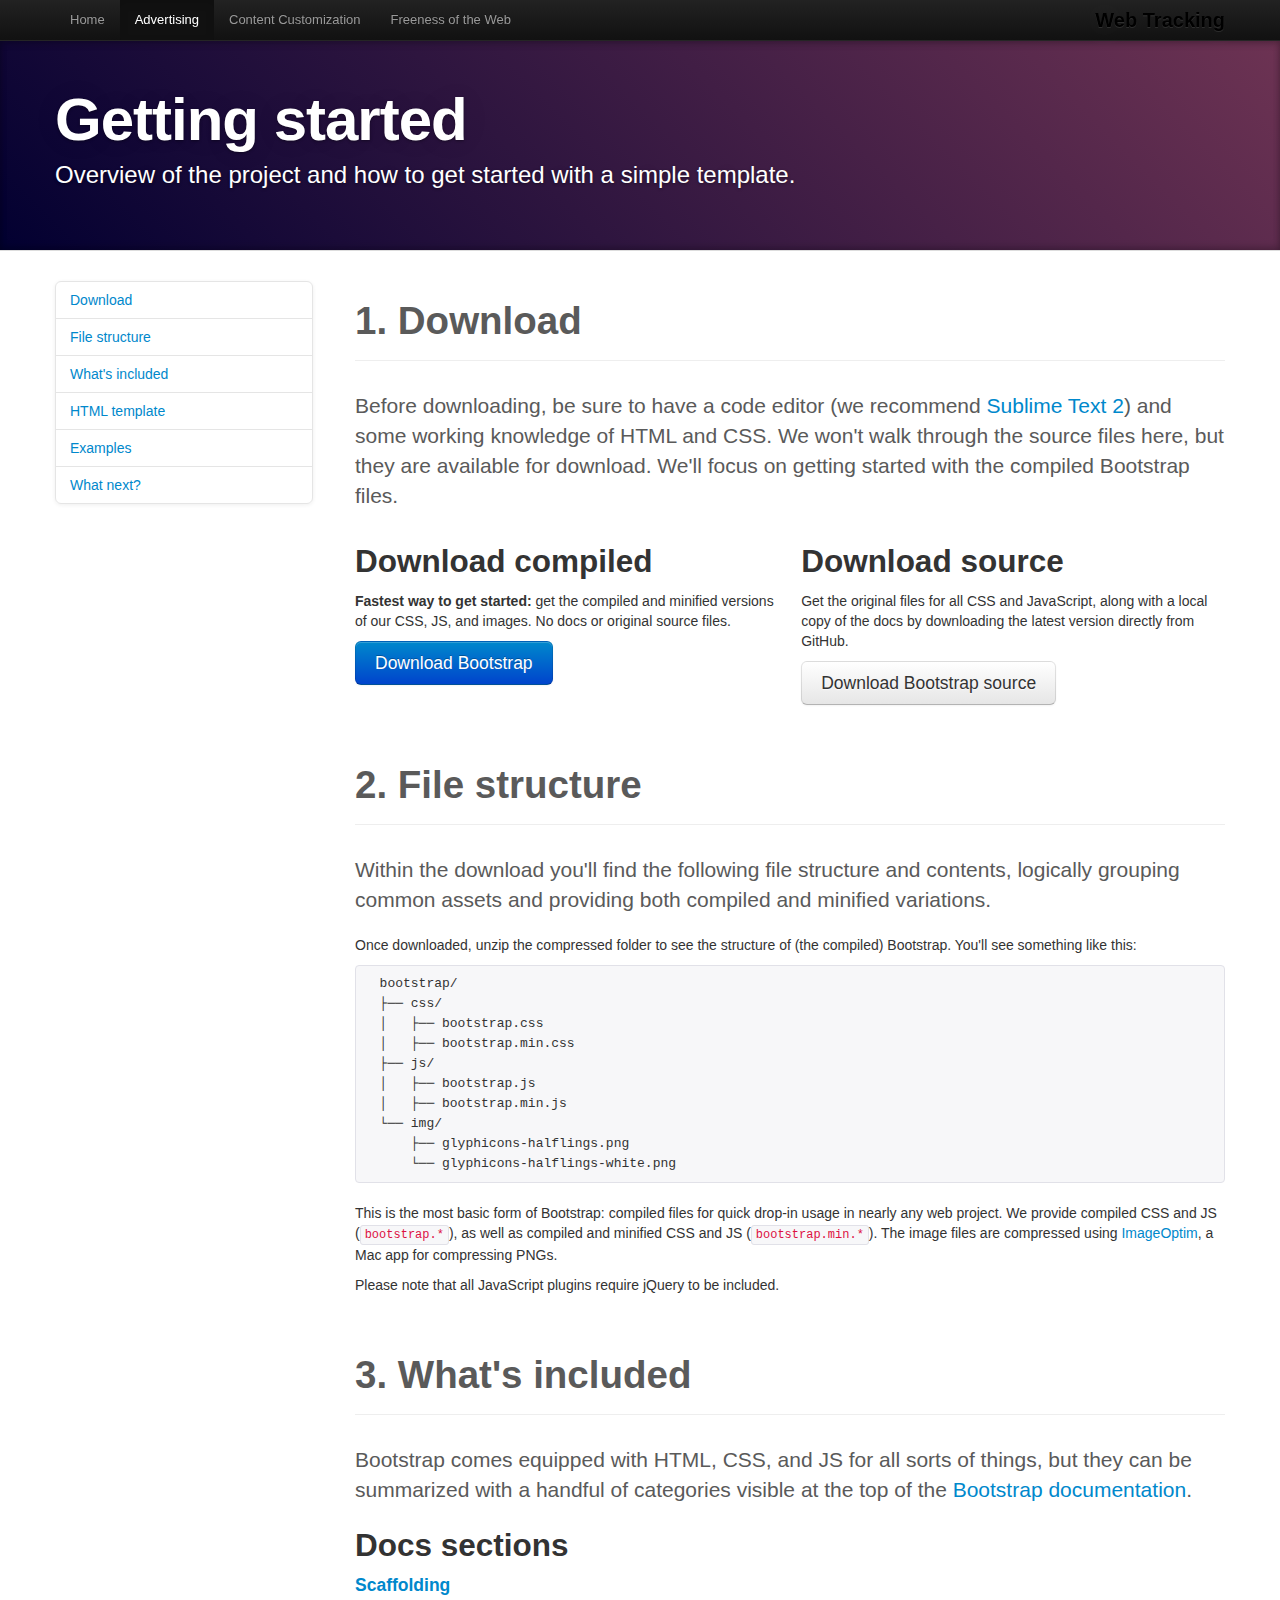
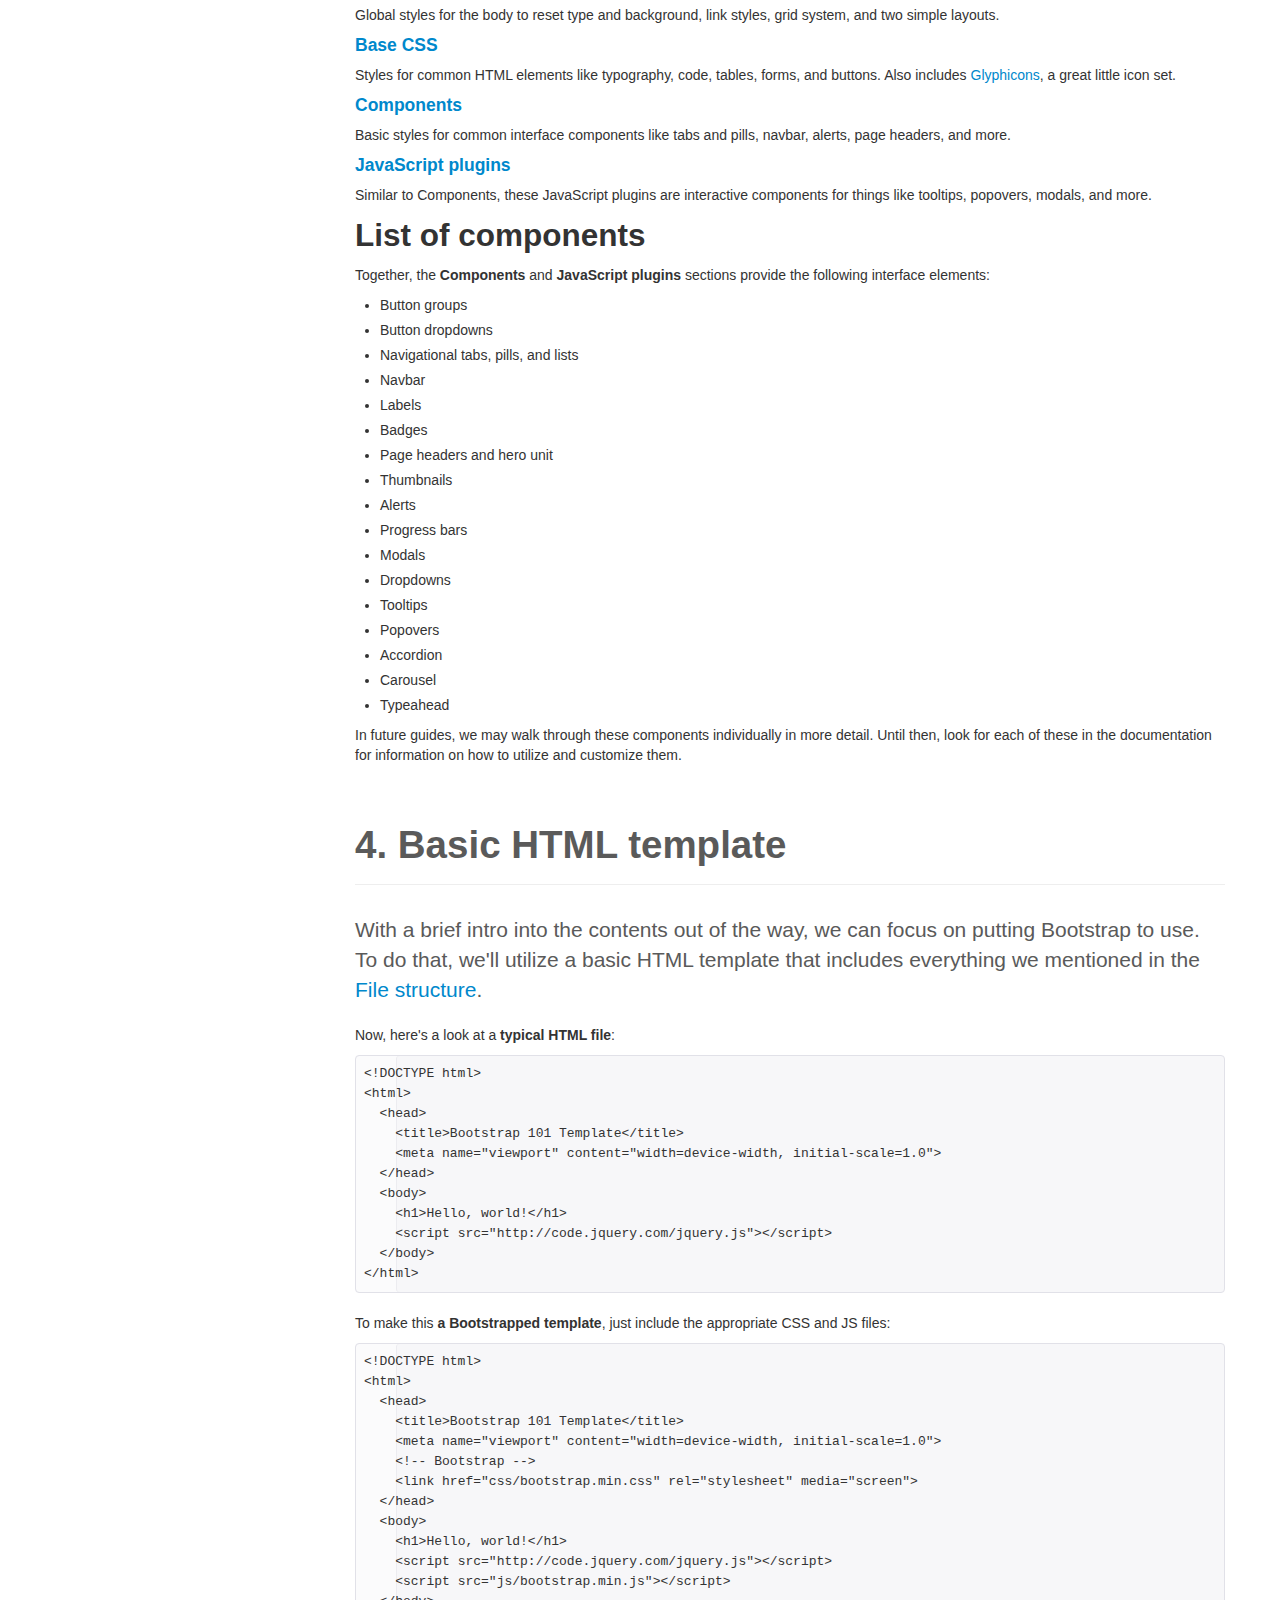
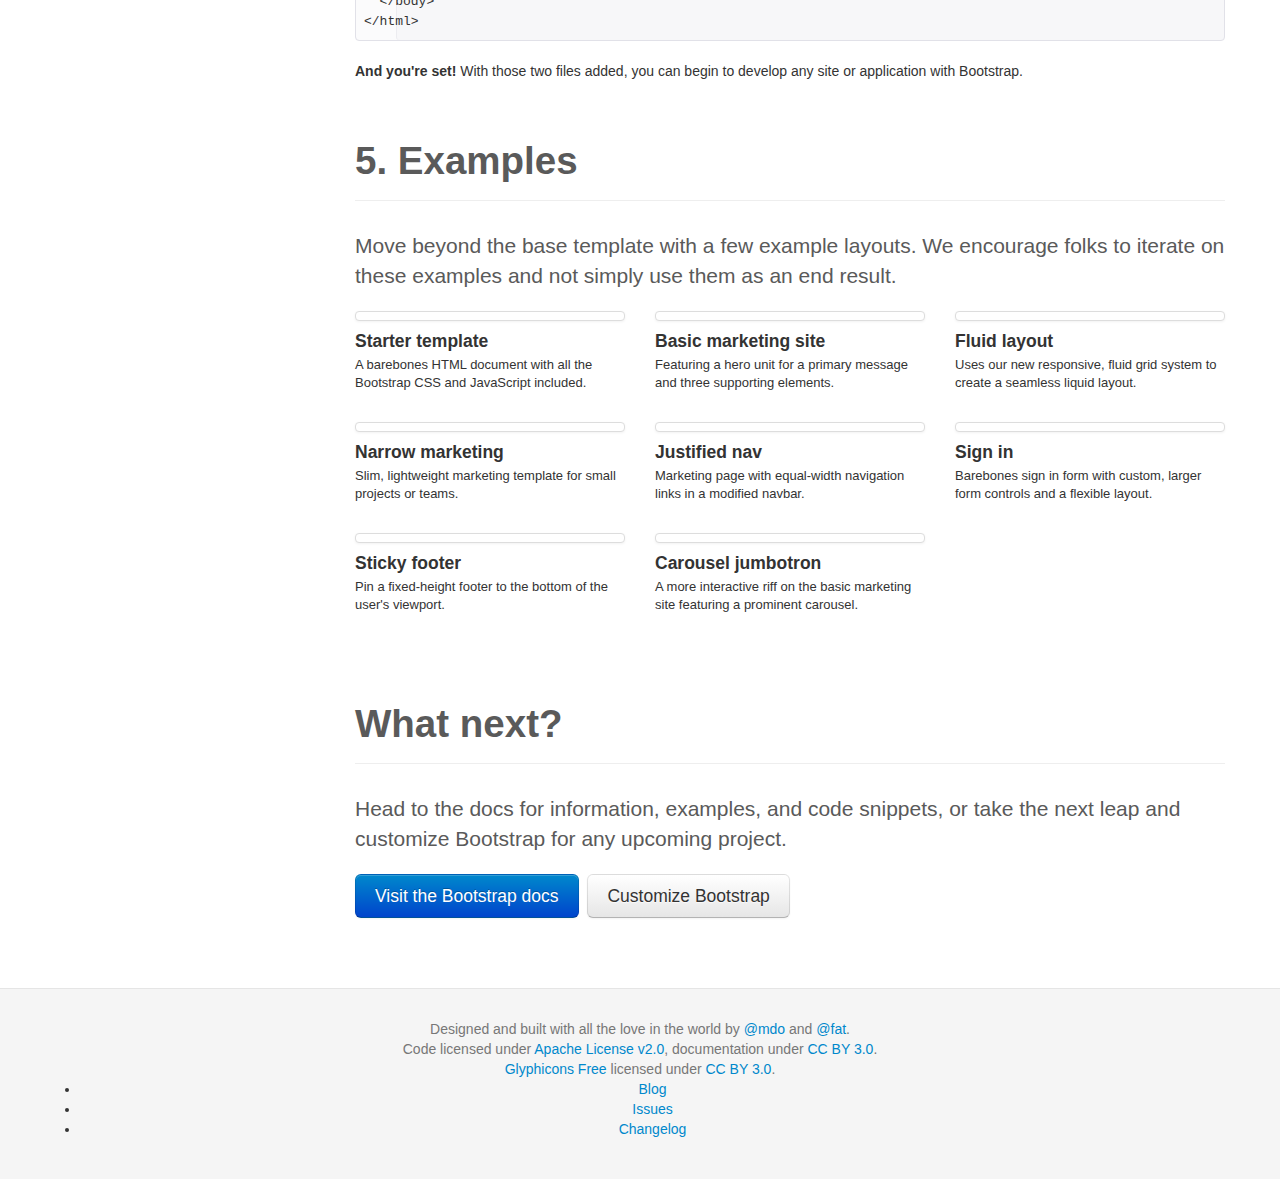
==== commit fd21b13b: "Fixed all hrefs" ====
--- a/advertising.html
+++ b/advertising.html
@@ -49,29 +49,20 @@
             <span class="icon-bar"></span>
             <span class="icon-bar"></span>
           </button>
-          <a class="brand" href="./index.html">Bootstrap</a>
+          <a class="brand" href="./index.html">Web Tracking</a>
           <div class="nav-collapse collapse">
             <ul class="nav">
               <li class="">
-                <a href="./index.html">Home</a>
+                <a href="home.html">Home</a>
               </li>
               <li class="active">
-                <a href="./getting-started.html">Get started</a>
+                <a href="advertising.html">Advertising</a>
+              </li>
+			  <li class="">
+                <a href="content.html">Content Customization</a>
               </li>
               <li class="">
-                <a href="./scaffolding.html">Scaffolding</a>
-              </li>
-              <li class="">
-                <a href="./base-css.html">Base CSS</a>
-              </li>
-              <li class="">
-                <a href="./components.html">Components</a>
-              </li>
-              <li class="">
-                <a href="./javascript.html">JavaScript</a>
-              </li>
-              <li class="">
-                <a href="./customize.html">Customize</a>
+                <a href="freeness.html">Freeness of the Web</a>
               </li>
             </ul>
           </div>
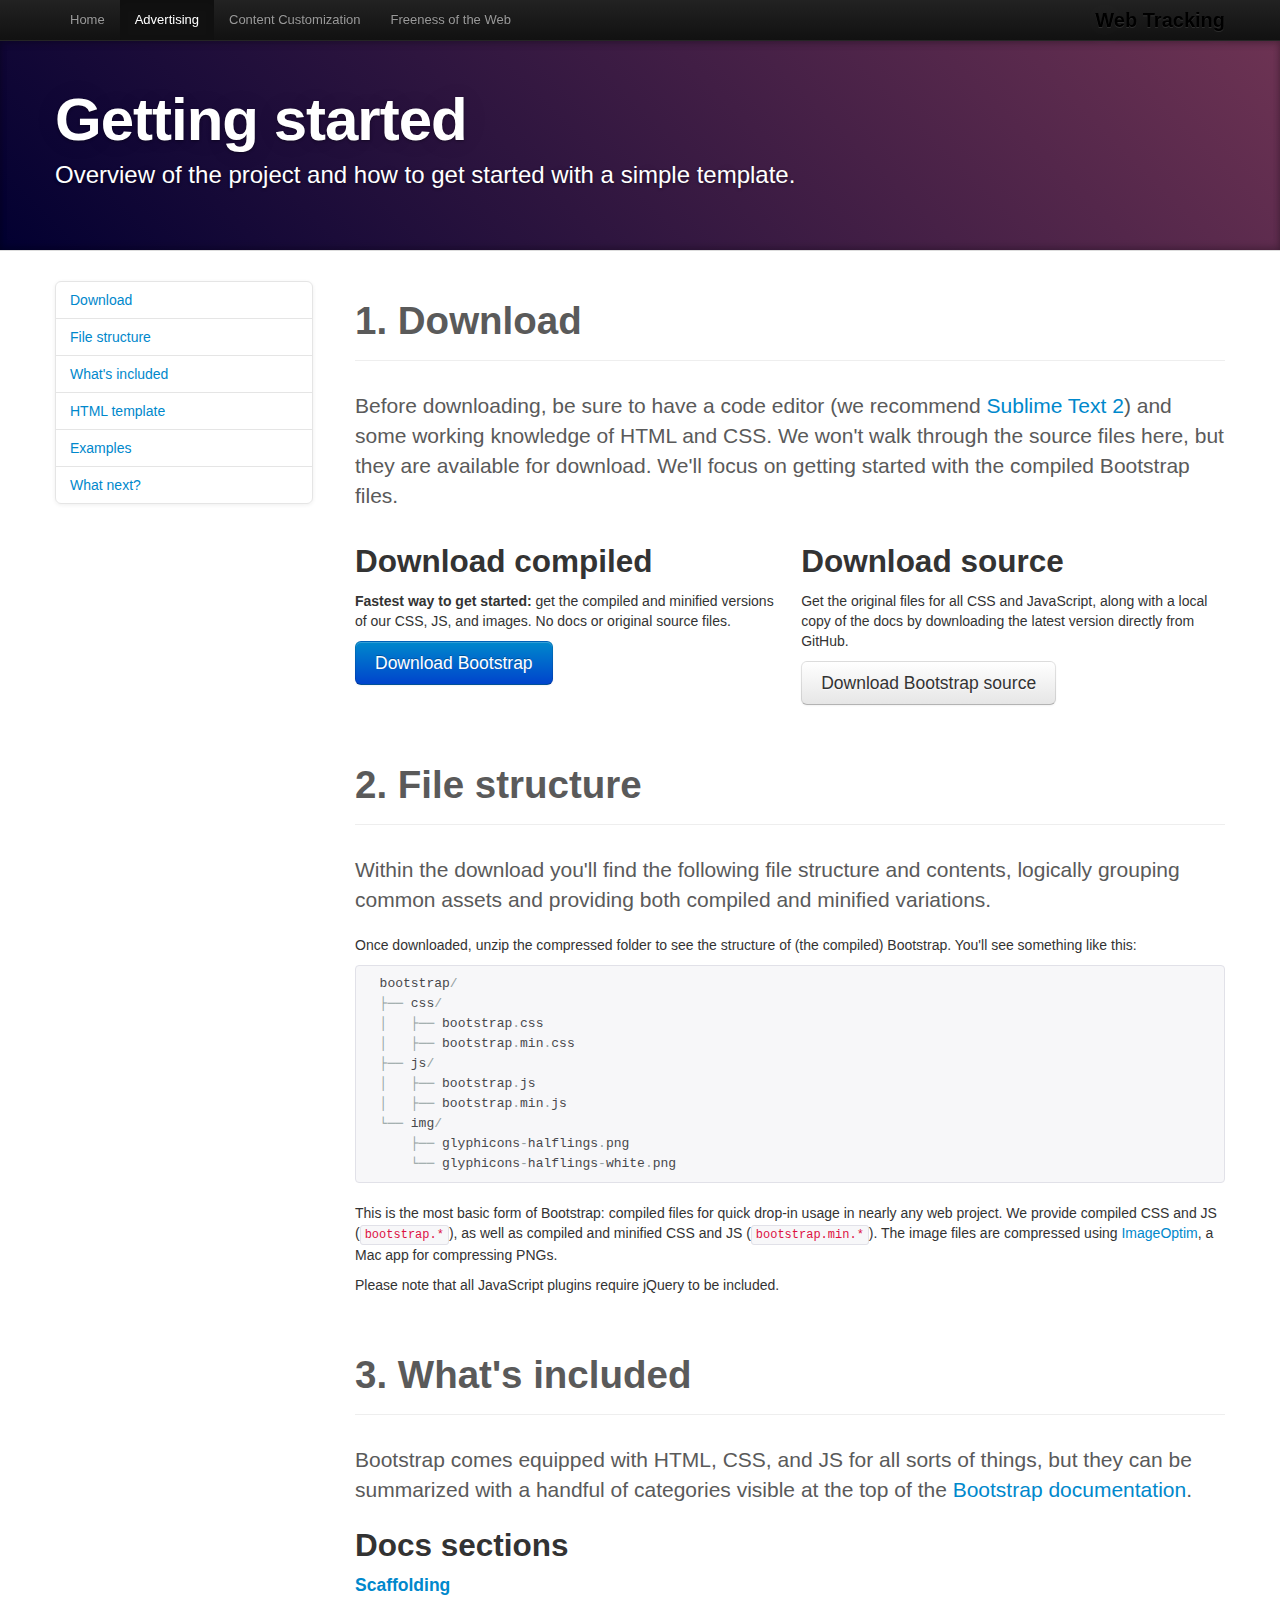
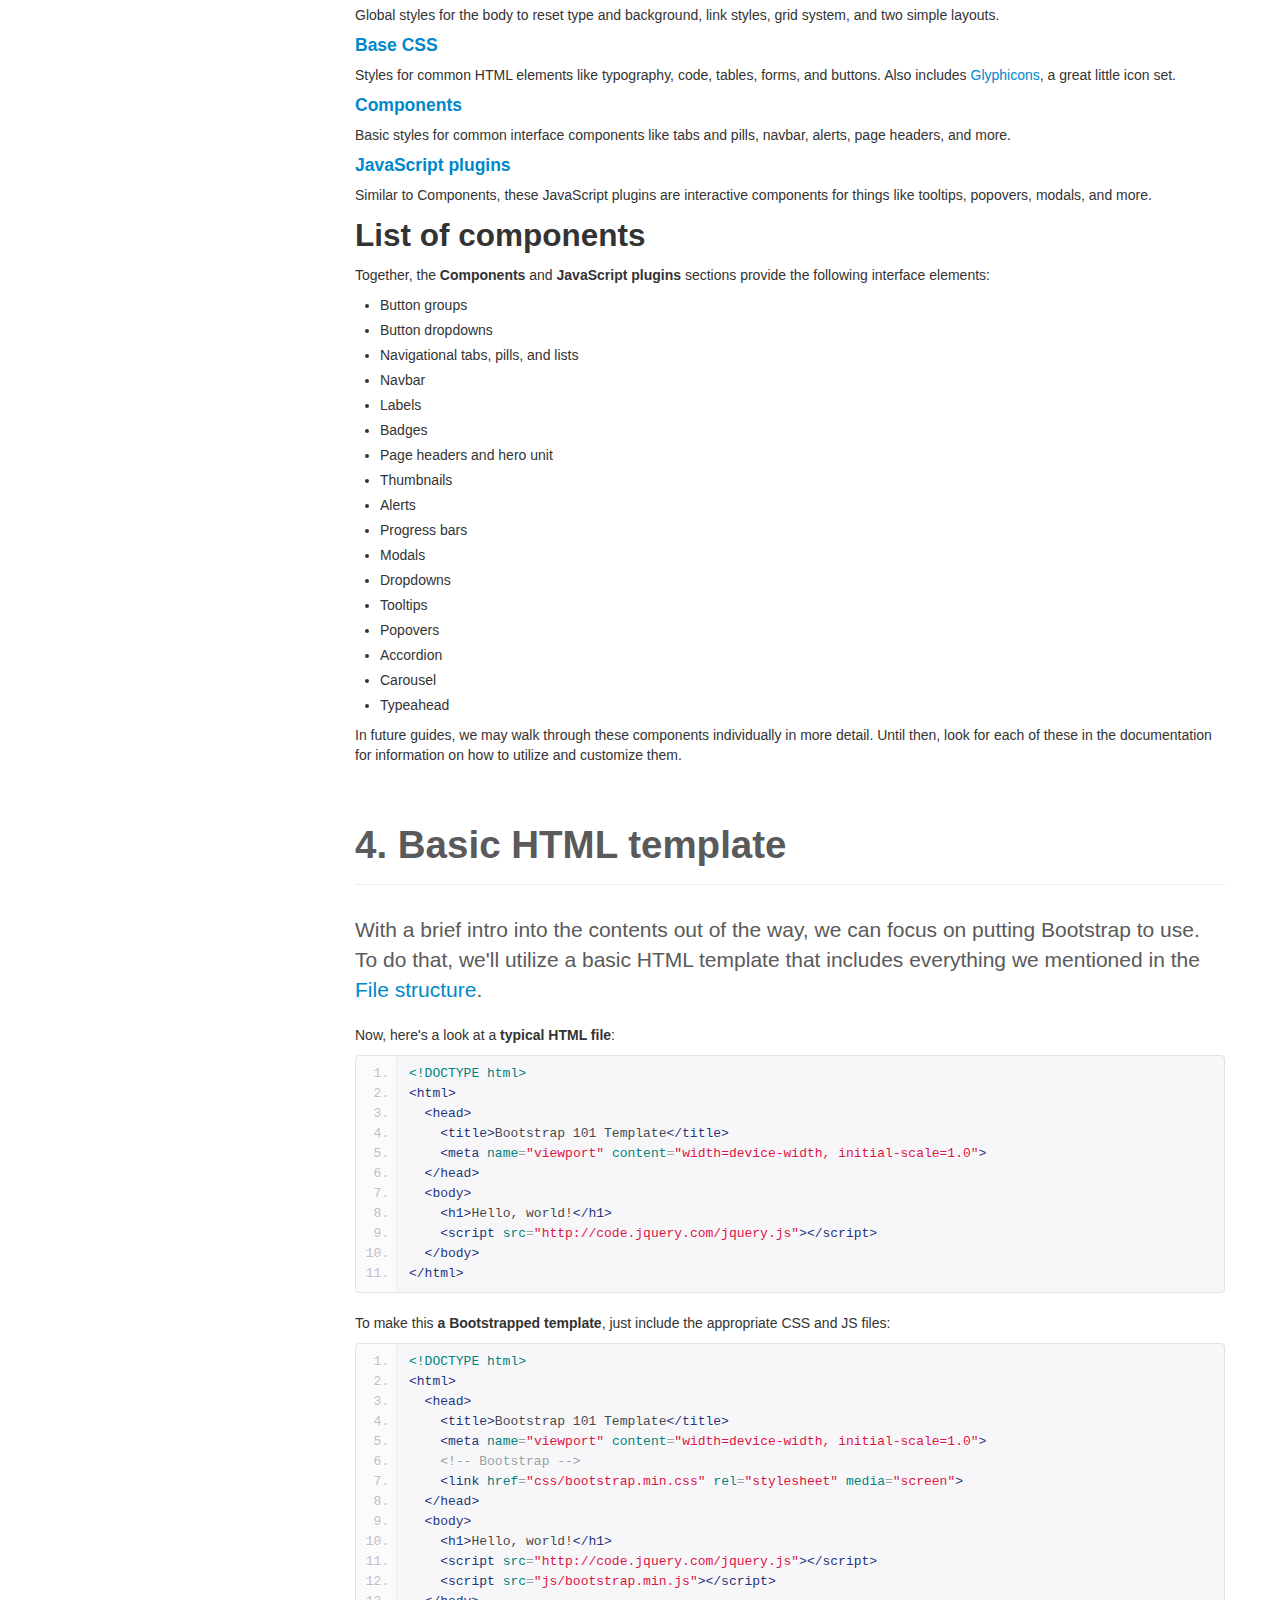
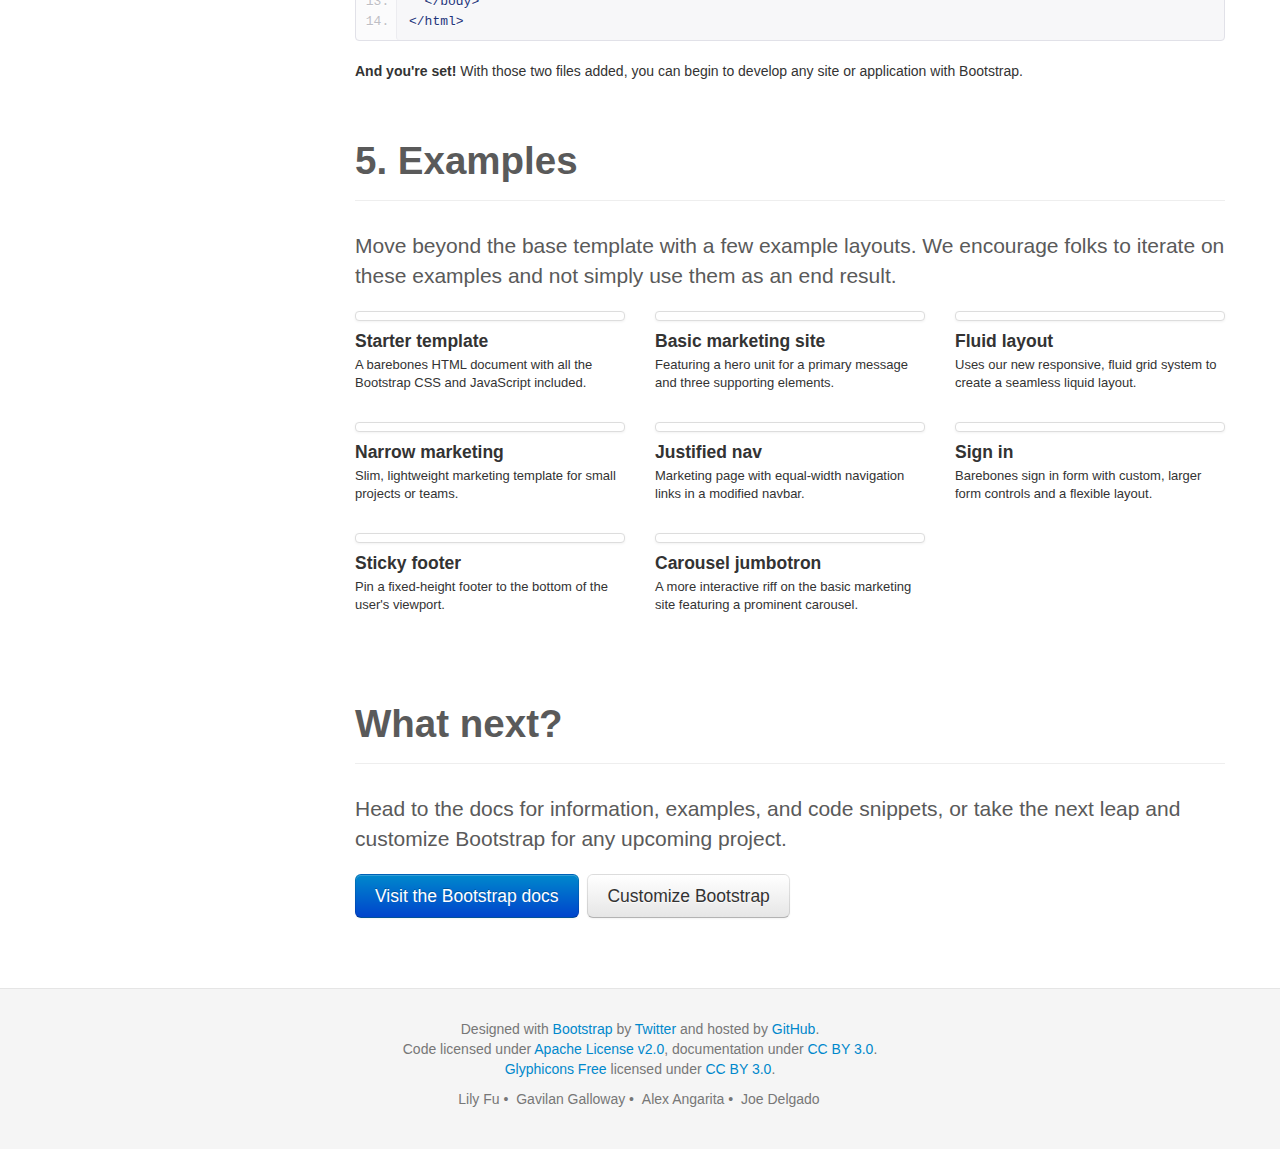
==== commit 20f30ebd: "Cleaned up code, fixed bugs, updated pages" ====
--- a/advertising.html
+++ b/advertising.html
@@ -8,10 +8,10 @@
     <meta name="author" content="">
 
     <!-- Le styles -->
-    <link href="assets/css/bootstrap.css" rel="stylesheet">
-    <link href="assets/css/bootstrap-responsive.css" rel="stylesheet">
-    <link href="assets/css/docs.css" rel="stylesheet">
-    <link href="assets/js/google-code-prettify/prettify.css" rel="stylesheet">
+    <link href="assets/css/bootstrap/bootstrap.css" rel="stylesheet">
+    <link href="assets/css/bootstrap/bootstrap-responsive.css" rel="stylesheet">
+    <link href="assets/css/bootstrap/docs.css" rel="stylesheet">
+    <link href="assets/js/bootstrap/google-code-prettify/prettify.css" rel="stylesheet">
 
     <!-- Le HTML5 shim, for IE6-8 support of HTML5 elements -->
     <!--[if lt IE 9]>
@@ -333,15 +333,14 @@
     ================================================== -->
     <footer class="footer">
       <div class="container">
-        <p>Designed and built with all the love in the world by <a href="http://twitter.com/mdo" target="_blank">@mdo</a> and <a href="http://twitter.com/fat" target="_blank">@fat</a>.</p>
+        <p>Designed with <a href="http://twitter.github.io/bootstrap/">Bootstrap</a> by <a href="http://www.twitter.com/">Twitter</a> and hosted by <a href="http://www.github.com">GitHub</a>.</p>
         <p>Code licensed under <a href="http://www.apache.org/licenses/LICENSE-2.0" target="_blank">Apache License v2.0</a>, documentation under <a href="http://creativecommons.org/licenses/by/3.0/">CC BY 3.0</a>.</p>
         <p><a href="http://glyphicons.com">Glyphicons Free</a> licensed under <a href="http://creativecommons.org/licenses/by/3.0/">CC BY 3.0</a>.</p>
-        <ul class="footer-links">
-          <li><a href="http://blog.getbootstrap.com">Blog</a></li>
-          <!--<li class="muted">&middot;</li>-->
-          <li><a href="https://github.com/twitter/bootstrap/issues?state=open">Issues</a></li>
-          <!-- <li class="muted">&middot;</li> -->
-          <li><a href="https://github.com/twitter/bootstrap/blob/master/CHANGELOG.md">Changelog</a></li>
+        <ul class="footer-refs">
+          <li>Lily Fu</li>
+          <li>Gavilan Galloway</li>
+          <li>Alex Angarita</li>
+          <li>Joe Delgado</li>
         </ul>
       </div>
     </footer>
@@ -352,42 +351,28 @@
     ================================================== -->
     <!-- Placed at the end of the document so the pages load faster -->
     <script type="text/javascript" src="http://platform.twitter.com/widgets.js"></script>
-    <script src="assets/js/jquery.js"></script>
-    <script src="assets/js/bootstrap-transition.js"></script>
-    <script src="assets/js/bootstrap-alert.js"></script>
-    <script src="assets/js/bootstrap-modal.js"></script>
-    <script src="assets/js/bootstrap-dropdown.js"></script>
-    <script src="assets/js/bootstrap-scrollspy.js"></script>
-    <script src="assets/js/bootstrap-tab.js"></script>
-    <script src="assets/js/bootstrap-tooltip.js"></script>
-    <script src="assets/js/bootstrap-popover.js"></script>
-    <script src="assets/js/bootstrap-button.js"></script>
-    <script src="assets/js/bootstrap-collapse.js"></script>
-    <script src="assets/js/bootstrap-carousel.js"></script>
-    <script src="assets/js/bootstrap-typeahead.js"></script>
-    <script src="assets/js/bootstrap-affix.js"></script>
-
-    <script src="assets/js/holder/holder.js"></script>
-    <script src="assets/js/google-code-prettify/prettify.js"></script>
-
-    <script src="assets/js/application.js"></script>
-
-
-    <!-- Analytics
-    ================================================== -->
-    <script>
-      var _gauges = _gauges || [];
-      (function() {
-        var t   = document.createElement('script');
-        t.type  = 'text/javascript';
-        t.async = true;
-        t.id    = 'gauges-tracker';
-        t.setAttribute('data-site-id', '4f0dc9fef5a1f55508000013');
-        t.src = '//secure.gaug.es/track.js';
-        var s = document.getElementsByTagName('script')[0];
-        s.parentNode.insertBefore(t, s);
-      })();
-    </script>
+    <script src="assets/js/bootstrap/jquery.js"></script>
+    <script src="assets/js/bootstrap/bootstrap-transition.js"></script>
+    <script src="assets/js/bootstrap/bootstrap-alert.js"></script>
+    <script src="assets/js/bootstrap/bootstrap-modal.js"></script>
+    <script src="assets/js/bootstrap/bootstrap-dropdown.js"></script>
+    <script src="assets/js/bootstrap/bootstrap-scrollspy.js"></script>
+    <script src="assets/js/bootstrap/bootstrap-tab.js"></script>
+    <script src="assets/js/bootstrap/bootstrap-tooltip.js"></script>
+    <script src="assets/js/bootstrap/bootstrap-popover.js"></script>
+    <script src="assets/js/bootstrap/bootstrap-button.js"></script>
+    <script src="assets/js/bootstrap/bootstrap-collapse.js"></script>
+    <script src="assets/js/bootstrap/bootstrap-carousel.js"></script>
+    <script src="assets/js/bootstrap/bootstrap-typeahead.js"></script>
+    <script src="assets/js/bootstrap/bootstrap-affix.js"></script>
+
+    <script src="assets/js/bootstrap/holder/holder.js"></script>
+    <script src="assets/js/bootstrap/google-code-prettify/prettify.js"></script>
+
+    <script src="assets/js/bootstrap/application.js"></script>
+
+
+
 
   </body>
 </html>
--- a/assets/css/bootstrap/docs.css
+++ b/assets/css/bootstrap/docs.css
@@ -0,0 +1,1074 @@
+/* Add additional stylesheets below
+-------------------------------------------------- */
+/*
+  Bootstrap's documentation styles
+  Special styles for presenting Bootstrap's documentation and examples
+*/
+
+
+
+/* Body and structure
+-------------------------------------------------- */
+
+body {
+  position: relative;
+  padding-top: 40px;
+}
+
+/* Code in headings */
+h3 code {
+  font-size: 14px;
+  font-weight: normal;
+}
+
+
+
+/* Tweak navbar brand link to be super sleek
+-------------------------------------------------- */
+
+body > .navbar {
+  font-size: 13px;
+}
+
+/* Change the docs' brand */
+body > .navbar .brand {
+  padding-right: 0;
+  padding-left: 0;
+  margin-left: 20px;
+  float: right;
+  font-weight: bold;
+  color: #000;
+  text-shadow: 0 1px 0 rgba(255,255,255,.1), 0 0 30px rgba(255,255,255,.125);
+  -webkit-transition: all .2s linear;
+     -moz-transition: all .2s linear;
+          transition: all .2s linear;
+}
+body > .navbar .brand:hover {
+  text-decoration: none;
+  text-shadow: 0 1px 0 rgba(255,255,255,.1), 0 0 30px rgba(255,255,255,.4);
+}
+
+
+/* Sections
+-------------------------------------------------- */
+
+/* padding for in-page bookmarks and fixed navbar */
+section {
+  padding-top: 30px;
+}
+section > .page-header,
+section > .lead {
+  color: #5a5a5a;
+}
+section > ul li {
+  margin-bottom: 5px;
+}
+
+/* Separators (hr) */
+.bs-docs-separator {
+  margin: 40px 0 39px;
+}
+
+/* Faded out hr */
+hr.soften {
+  height: 1px;
+  margin: 70px 0;
+  background-image: -webkit-linear-gradient(left, rgba(0,0,0,0), rgba(0,0,0,.1), rgba(0,0,0,0));
+  background-image:    -moz-linear-gradient(left, rgba(0,0,0,0), rgba(0,0,0,.1), rgba(0,0,0,0));
+  background-image:     -ms-linear-gradient(left, rgba(0,0,0,0), rgba(0,0,0,.1), rgba(0,0,0,0));
+  background-image:      -o-linear-gradient(left, rgba(0,0,0,0), rgba(0,0,0,.1), rgba(0,0,0,0));
+  border: 0;
+}
+
+
+
+/* Jumbotrons
+-------------------------------------------------- */
+
+/* Base class
+------------------------- */
+.jumbotron {
+  position: relative;
+  padding: 40px 0;
+  color: #fff;
+  text-align: center;
+  text-shadow: 0 1px 3px rgba(0,0,0,.4), 0 0 30px rgba(0,0,0,.075);
+  background: #020031; /* Old browsers */
+  background: -moz-linear-gradient(45deg,  #020031 0%, #6d3353 100%); /* FF3.6+ */
+  background: -webkit-gradient(linear, left bottom, right top, color-stop(0%,#020031), color-stop(100%,#6d3353)); /* Chrome,Safari4+ */
+  background: -webkit-linear-gradient(45deg,  #020031 0%,#6d3353 100%); /* Chrome10+,Safari5.1+ */
+  background: -o-linear-gradient(45deg,  #020031 0%,#6d3353 100%); /* Opera 11.10+ */
+  background: -ms-linear-gradient(45deg,  #020031 0%,#6d3353 100%); /* IE10+ */
+  background: linear-gradient(45deg,  #020031 0%,#6d3353 100%); /* W3C */
+  filter: progid:DXImageTransform.Microsoft.gradient( startColorstr='#020031', endColorstr='#6d3353',GradientType=1 ); /* IE6-9 fallback on horizontal gradient */
+  -webkit-box-shadow: inset 0 3px 7px rgba(0,0,0,.2), inset 0 -3px 7px rgba(0,0,0,.2);
+     -moz-box-shadow: inset 0 3px 7px rgba(0,0,0,.2), inset 0 -3px 7px rgba(0,0,0,.2);
+          box-shadow: inset 0 3px 7px rgba(0,0,0,.2), inset 0 -3px 7px rgba(0,0,0,.2);
+}
+.jumbotron h1 {
+  font-size: 80px;
+  font-weight: bold;
+  letter-spacing: -1px;
+  line-height: 1;
+}
+.jumbotron p {
+  font-size: 24px;
+  font-weight: 300;
+  line-height: 1.25;
+  margin-bottom: 30px;
+}
+
+/* Link styles (used on .masthead-links as well) */
+.jumbotron a {
+  color: #fff;
+  color: rgba(255,255,255,.5);
+  -webkit-transition: all .2s ease-in-out;
+     -moz-transition: all .2s ease-in-out;
+          transition: all .2s ease-in-out;
+}
+.jumbotron a:hover {
+  color: #fff;
+  text-shadow: 0 0 10px rgba(255,255,255,.25);
+}
+
+/* Download button */
+.masthead .btn {
+  padding: 19px 24px;
+  font-size: 24px;
+  font-weight: 200;
+  color: #fff; /* redeclare to override the `.jumbotron a` */
+  border: 0;
+  -webkit-border-radius: 6px;
+     -moz-border-radius: 6px;
+          border-radius: 6px;
+  -webkit-box-shadow: inset 0 1px 0 rgba(255,255,255,.1), 0 1px 5px rgba(0,0,0,.25);
+     -moz-box-shadow: inset 0 1px 0 rgba(255,255,255,.1), 0 1px 5px rgba(0,0,0,.25);
+          box-shadow: inset 0 1px 0 rgba(255,255,255,.1), 0 1px 5px rgba(0,0,0,.25);
+  -webkit-transition: none;
+     -moz-transition: none;
+          transition: none;
+}
+.masthead .btn:hover {
+  -webkit-box-shadow: inset 0 1px 0 rgba(255,255,255,.1), 0 1px 5px rgba(0,0,0,.25);
+     -moz-box-shadow: inset 0 1px 0 rgba(255,255,255,.1), 0 1px 5px rgba(0,0,0,.25);
+          box-shadow: inset 0 1px 0 rgba(255,255,255,.1), 0 1px 5px rgba(0,0,0,.25);
+}
+.masthead .btn:active {
+  -webkit-box-shadow: inset 0 2px 4px rgba(0,0,0,.1), 0 1px 0 rgba(255,255,255,.1);
+     -moz-box-shadow: inset 0 2px 4px rgba(0,0,0,.1), 0 1px 0 rgba(255,255,255,.1);
+          box-shadow: inset 0 2px 4px rgba(0,0,0,.1), 0 1px 0 rgba(255,255,255,.1);
+}
+
+
+/* Pattern overlay
+------------------------- */
+.jumbotron .container {
+  position: relative;
+  z-index: 2;
+}
+.jumbotron:after {
+  content: '';
+  display: block;
+  position: absolute;
+  top: 0;
+  right: 0;
+  bottom: 0;
+  left: 0;
+  background: url(../img/bs-docs-masthead-pattern.png) repeat center center;
+  opacity: .4;
+}
+@media
+only screen and (-webkit-min-device-pixel-ratio: 2),
+only screen and (   min--moz-device-pixel-ratio: 2),
+only screen and (     -o-min-device-pixel-ratio: 2/1) {
+
+  .jumbotron:after {
+    background-size: 150px 150px;
+  }
+
+}
+
+/* Masthead (docs home)
+------------------------- */
+.masthead {
+  padding: 70px 0 80px;
+  margin-bottom: 0;
+  color: #fff;
+}
+.masthead h1 {
+  font-size: 120px;
+  line-height: 1;
+  letter-spacing: -2px;
+}
+.masthead p {
+  font-size: 40px;
+  font-weight: 200;
+  line-height: 1.25;
+}
+
+/* Textual links in masthead */
+.masthead-links {
+  margin: 0;
+  list-style: none;
+}
+.masthead-links li {
+  display: inline;
+  padding: 0 10px;
+  color: rgba(255,255,255,.25);
+}
+
+/* Social proof buttons from GitHub & Twitter */
+.bs-docs-social {
+  padding: 15px 0;
+  text-align: center;
+  background-color: #f5f5f5;
+  border-top: 1px solid #fff;
+  border-bottom: 1px solid #ddd;
+}
+
+/* Quick links on Home */
+.bs-docs-social-buttons {
+  margin-left: 0;
+  margin-bottom: 0;
+  padding-left: 0;
+  list-style: none;
+}
+.bs-docs-social-buttons li {
+  display: inline-block;
+  padding: 5px 8px;
+  line-height: 1;
+  *display: inline;
+  *zoom: 1;
+}
+
+/* Subhead (other pages)
+------------------------- */
+.subhead {
+  text-align: left;
+  border-bottom: 1px solid #ddd;
+}
+.subhead h1 {
+  font-size: 60px;
+}
+.subhead p {
+  margin-bottom: 20px;
+}
+.subhead .navbar {
+  display: none;
+}
+
+
+
+/* Marketing section of Overview
+-------------------------------------------------- */
+
+.marketing {
+  text-align: center;
+  color: #5a5a5a;
+}
+.marketing h1 {
+  margin: 60px 0 10px;
+  font-size: 60px;
+  font-weight: 200;
+  line-height: 1;
+  letter-spacing: -1px;
+}
+.marketing h2 {
+  font-weight: 200;
+  margin-bottom: 5px;
+}
+.marketing p {
+  font-size: 16px;
+  line-height: 1.5;
+}
+.marketing .marketing-byline {
+  margin-bottom: 40px;
+  font-size: 20px;
+  font-weight: 300;
+  line-height: 1.25;
+  color: #999;
+}
+.marketing-img {
+  display: block;
+  margin: 0 auto 30px;
+  max-height: 145px;
+}
+
+
+
+/* Footer
+-------------------------------------------------- */
+
+.footer {
+  text-align: center;
+  padding: 30px 0;
+  margin-top: 70px;
+  border-top: 1px solid #e5e5e5;
+  background-color: #f5f5f5;
+}
+.footer p {
+  margin-bottom: 0;
+  color: #777;
+}
+.footer-refs {
+  margin: 10px 0;
+}
+.footer-refs li {
+  display: inline;
+  padding: 0 2px;
+  color: #777;
+}
+.footer-refs li:after{
+  content: "   •";
+}
+.footer-refs li:last-child:after {
+  content: "";
+}
+.footer-refs li:first-child {
+  padding-left: 0;
+}
+
+
+
+/* Special grid styles
+-------------------------------------------------- */
+
+.show-grid {
+  margin-top: 10px;
+  margin-bottom: 20px;
+}
+.show-grid [class*="span"] {
+  background-color: #eee;
+  text-align: center;
+  -webkit-border-radius: 3px;
+     -moz-border-radius: 3px;
+          border-radius: 3px;
+  min-height: 40px;
+  line-height: 40px;
+}
+.show-grid [class*="span"]:hover {
+  background-color: #ddd;
+}
+.show-grid .show-grid {
+  margin-top: 0;
+  margin-bottom: 0;
+}
+.show-grid .show-grid [class*="span"] {
+  margin-top: 5px;
+}
+.show-grid [class*="span"] [class*="span"] {
+  background-color: #ccc;
+}
+.show-grid [class*="span"] [class*="span"] [class*="span"] {
+  background-color: #999;
+}
+
+
+
+/* Mini layout previews
+-------------------------------------------------- */
+.mini-layout {
+  border: 1px solid #ddd;
+  -webkit-border-radius: 6px;
+     -moz-border-radius: 6px;
+          border-radius: 6px;
+  -webkit-box-shadow: 0 1px 2px rgba(0,0,0,.075);
+     -moz-box-shadow: 0 1px 2px rgba(0,0,0,.075);
+          box-shadow: 0 1px 2px rgba(0,0,0,.075);
+}
+.mini-layout,
+.mini-layout .mini-layout-body,
+.mini-layout.fluid .mini-layout-sidebar {
+  height: 300px;
+}
+.mini-layout {
+  margin-bottom: 20px;
+  padding: 9px;
+}
+.mini-layout div {
+  -webkit-border-radius: 3px;
+     -moz-border-radius: 3px;
+          border-radius: 3px;
+}
+.mini-layout .mini-layout-body {
+  background-color: #dceaf4;
+  margin: 0 auto;
+  width: 70%;
+}
+.mini-layout.fluid .mini-layout-sidebar,
+.mini-layout.fluid .mini-layout-header,
+.mini-layout.fluid .mini-layout-body {
+  float: left;
+}
+.mini-layout.fluid .mini-layout-sidebar {
+  background-color: #bbd8e9;
+  width: 20%;
+}
+.mini-layout.fluid .mini-layout-body {
+  width: 77.5%;
+  margin-left: 2.5%;
+}
+
+
+
+/* Download page
+-------------------------------------------------- */
+
+.download .page-header {
+  margin-top: 36px;
+}
+.page-header .toggle-all {
+  margin-top: 5px;
+}
+
+/* Space out h3s when following a section */
+.download h3 {
+  margin-bottom: 5px;
+}
+.download-builder input + h3,
+.download-builder .checkbox + h3 {
+  margin-top: 9px;
+}
+
+/* Fields for variables */
+.download-builder input[type=text] {
+  margin-bottom: 9px;
+  font-family: Menlo, Monaco, "Courier New", monospace;
+  font-size: 12px;
+  color: #d14;
+}
+.download-builder input[type=text]:focus {
+  background-color: #fff;
+}
+
+/* Custom, larger checkbox labels */
+.download .checkbox {
+  padding: 6px 10px 6px 25px;
+  font-size: 13px;
+  line-height: 18px;
+  color: #555;
+  background-color: #f9f9f9;
+  -webkit-border-radius: 3px;
+     -moz-border-radius: 3px;
+          border-radius: 3px;
+  cursor: pointer;
+}
+.download .checkbox:hover {
+  color: #333;
+  background-color: #f5f5f5;
+}
+.download .checkbox small {
+  font-size: 12px;
+  color: #777;
+}
+
+/* Variables section */
+#variables label {
+  margin-bottom: 0;
+}
+
+/* Giant download button */
+.download-btn {
+  margin: 36px 0 108px;
+}
+#download p,
+#download h4 {
+  max-width: 50%;
+  margin: 0 auto;
+  color: #999;
+  text-align: center;
+}
+#download h4 {
+  margin-bottom: 0;
+}
+#download p {
+  margin-bottom: 18px;
+}
+.download-btn .btn {
+  display: block;
+  width: auto;
+  padding: 19px 24px;
+  margin-bottom: 27px;
+  font-size: 30px;
+  line-height: 1;
+  text-align: center;
+  -webkit-border-radius: 6px;
+     -moz-border-radius: 6px;
+          border-radius: 6px;
+}
+
+
+
+/* Misc
+-------------------------------------------------- */
+
+/* Make tables spaced out a bit more */
+h2 + table,
+h3 + table,
+h4 + table,
+h2 + .row {
+  margin-top: 5px;
+}
+
+/* Example sites showcase */
+.example-sites {
+  xmargin-left: 20px;
+}
+.example-sites img {
+  max-width: 100%;
+  margin: 0 auto;
+}
+
+.scrollspy-example {
+  height: 200px;
+  overflow: auto;
+  position: relative;
+}
+
+
+/* Fake the :focus state to demo it */
+.focused {
+  border-color: rgba(82,168,236,.8);
+  -webkit-box-shadow: inset 0 1px 3px rgba(0,0,0,.1), 0 0 8px rgba(82,168,236,.6);
+     -moz-box-shadow: inset 0 1px 3px rgba(0,0,0,.1), 0 0 8px rgba(82,168,236,.6);
+          box-shadow: inset 0 1px 3px rgba(0,0,0,.1), 0 0 8px rgba(82,168,236,.6);
+  outline: 0;
+}
+
+/* For input sizes, make them display block */
+.docs-input-sizes select,
+.docs-input-sizes input[type=text] {
+  display: block;
+  margin-bottom: 9px;
+}
+
+/* Icons
+------------------------- */
+.the-icons {
+  margin-left: 0;
+  list-style: none;
+}
+.the-icons li {
+  float: left;
+  width: 25%;
+  line-height: 25px;
+}
+.the-icons i:hover {
+  background-color: rgba(255,0,0,.25);
+}
+
+/* Example page
+------------------------- */
+.bootstrap-examples h4 {
+  margin: 10px 0 5px;
+}
+.bootstrap-examples p {
+  font-size: 13px;
+  line-height: 18px;
+}
+.bootstrap-examples .thumbnail {
+  margin-bottom: 9px;
+  background-color: #fff;
+}
+
+
+
+/* Bootstrap code examples
+-------------------------------------------------- */
+
+/* Base class */
+.bs-docs-example {
+  position: relative;
+  margin: 15px 0;
+  padding: 39px 19px 14px;
+  *padding-top: 19px;
+  background-color: #fff;
+  border: 1px solid #ddd;
+  -webkit-border-radius: 4px;
+     -moz-border-radius: 4px;
+          border-radius: 4px;
+}
+
+/* Echo out a label for the example */
+.bs-docs-example:after {
+  content: "Example";
+  position: absolute;
+  top: -1px;
+  left: -1px;
+  padding: 3px 7px;
+  font-size: 12px;
+  font-weight: bold;
+  background-color: #f5f5f5;
+  border: 1px solid #ddd;
+  color: #9da0a4;
+  -webkit-border-radius: 4px 0 4px 0;
+     -moz-border-radius: 4px 0 4px 0;
+          border-radius: 4px 0 4px 0;
+}
+
+/* Remove spacing between an example and it's code */
+.bs-docs-example + .prettyprint {
+  margin-top: -20px;
+  padding-top: 15px;
+}
+
+/* Tweak examples
+------------------------- */
+.bs-docs-example > p:last-child {
+  margin-bottom: 0;
+}
+.bs-docs-example .table,
+.bs-docs-example .progress,
+.bs-docs-example .well,
+.bs-docs-example .alert,
+.bs-docs-example .hero-unit,
+.bs-docs-example .pagination,
+.bs-docs-example .navbar,
+.bs-docs-example > .nav,
+.bs-docs-example blockquote {
+  margin-bottom: 5px;
+}
+.bs-docs-example .pagination {
+  margin-top: 0;
+}
+.bs-navbar-top-example,
+.bs-navbar-bottom-example {
+  z-index: 1;
+  padding: 0;
+  height: 90px;
+  overflow: hidden; /* cut the drop shadows off */
+}
+.bs-navbar-top-example .navbar-fixed-top,
+.bs-navbar-bottom-example .navbar-fixed-bottom {
+  margin-left: 0;
+  margin-right: 0;
+}
+.bs-navbar-top-example {
+  -webkit-border-radius: 0 0 4px 4px;
+     -moz-border-radius: 0 0 4px 4px;
+          border-radius: 0 0 4px 4px;
+}
+.bs-navbar-top-example:after {
+  top: auto;
+  bottom: -1px;
+  -webkit-border-radius: 0 4px 0 4px;
+     -moz-border-radius: 0 4px 0 4px;
+          border-radius: 0 4px 0 4px;
+}
+.bs-navbar-bottom-example {
+  -webkit-border-radius: 4px 4px 0 0;
+     -moz-border-radius: 4px 4px 0 0;
+          border-radius: 4px 4px 0 0;
+}
+.bs-navbar-bottom-example .navbar {
+  margin-bottom: 0;
+}
+form.bs-docs-example {
+  padding-bottom: 19px;
+}
+
+/* Images */
+.bs-docs-example-images img {
+  margin: 10px;
+  display: inline-block;
+}
+
+/* Tooltips */
+.bs-docs-tooltip-examples {
+  text-align: center;
+  margin: 0 0 10px;
+  list-style: none;
+}
+.bs-docs-tooltip-examples li {
+  display: inline;
+  padding: 0 10px;
+}
+
+/* Popovers */
+.bs-docs-example-popover {
+  padding-bottom: 24px;
+  background-color: #f9f9f9;
+}
+.bs-docs-example-popover .popover {
+  position: relative;
+  display: block;
+  float: left;
+  width: 260px;
+  margin: 20px;
+}
+
+/* Dropdowns */
+.bs-docs-example-submenus {
+  min-height: 180px;
+}
+.bs-docs-example-submenus > .pull-left + .pull-left {
+  margin-left: 20px;
+}
+.bs-docs-example-submenus .dropup > .dropdown-menu,
+.bs-docs-example-submenus .dropdown > .dropdown-menu {
+  display: block;
+  position: static;
+  margin-bottom: 5px;
+  *width: 180px;
+}
+
+
+
+/* Responsive docs
+-------------------------------------------------- */
+
+/* Utility classes table
+------------------------- */
+.responsive-utilities th small {
+  display: block;
+  font-weight: normal;
+  color: #999;
+}
+.responsive-utilities tbody th {
+  font-weight: normal;
+}
+.responsive-utilities td {
+  text-align: center;
+}
+.responsive-utilities td.is-visible {
+  color: #468847;
+  background-color: #dff0d8 !important;
+}
+.responsive-utilities td.is-hidden {
+  color: #ccc;
+  background-color: #f9f9f9 !important;
+}
+
+/* Responsive tests
+------------------------- */
+.responsive-utilities-test {
+  margin-top: 5px;
+  margin-left: 0;
+  list-style: none;
+  overflow: hidden; /* clear floats */
+}
+.responsive-utilities-test li {
+  position: relative;
+  float: left;
+  width: 25%;
+  height: 43px;
+  font-size: 14px;
+  font-weight: bold;
+  line-height: 43px;
+  color: #999;
+  text-align: center;
+  border: 1px solid #ddd;
+  -webkit-border-radius: 4px;
+     -moz-border-radius: 4px;
+          border-radius: 4px;
+}
+.responsive-utilities-test li + li {
+  margin-left: 10px;
+}
+.responsive-utilities-test span {
+  position: absolute;
+  top:    -1px;
+  left:   -1px;
+  right:  -1px;
+  bottom: -1px;
+  -webkit-border-radius: 4px;
+     -moz-border-radius: 4px;
+          border-radius: 4px;
+}
+.responsive-utilities-test span {
+  color: #468847;
+  background-color: #dff0d8;
+  border: 1px solid #d6e9c6;
+}
+
+
+
+/* Sidenav for Docs
+-------------------------------------------------- */
+
+.bs-docs-sidenav {
+  width: 228px;
+  margin: 30px 0 0;
+  padding: 0;
+  background-color: #fff;
+  -webkit-border-radius: 6px;
+     -moz-border-radius: 6px;
+          border-radius: 6px;
+  -webkit-box-shadow: 0 1px 4px rgba(0,0,0,.065);
+     -moz-box-shadow: 0 1px 4px rgba(0,0,0,.065);
+          box-shadow: 0 1px 4px rgba(0,0,0,.065);
+}
+.bs-docs-sidenav > li > a {
+  display: block;
+  width: 190px \9;
+  margin: 0 0 -1px;
+  padding: 8px 14px;
+  border: 1px solid #e5e5e5;
+}
+.bs-docs-sidenav > li:first-child > a {
+  -webkit-border-radius: 6px 6px 0 0;
+     -moz-border-radius: 6px 6px 0 0;
+          border-radius: 6px 6px 0 0;
+}
+.bs-docs-sidenav > li:last-child > a {
+  -webkit-border-radius: 0 0 6px 6px;
+     -moz-border-radius: 0 0 6px 6px;
+          border-radius: 0 0 6px 6px;
+}
+.bs-docs-sidenav > .active > a {
+  position: relative;
+  z-index: 2;
+  padding: 9px 15px;
+  border: 0;
+  text-shadow: 0 1px 0 rgba(0,0,0,.15);
+  -webkit-box-shadow: inset 1px 0 0 rgba(0,0,0,.1), inset -1px 0 0 rgba(0,0,0,.1);
+     -moz-box-shadow: inset 1px 0 0 rgba(0,0,0,.1), inset -1px 0 0 rgba(0,0,0,.1);
+          box-shadow: inset 1px 0 0 rgba(0,0,0,.1), inset -1px 0 0 rgba(0,0,0,.1);
+}
+/* Chevrons */
+.bs-docs-sidenav .icon-chevron-right {
+  float: right;
+  margin-top: 2px;
+  margin-right: -6px;
+  opacity: .25;
+}
+.bs-docs-sidenav > li > a:hover {
+  background-color: #f5f5f5;
+}
+.bs-docs-sidenav a:hover .icon-chevron-right {
+  opacity: .5;
+}
+.bs-docs-sidenav .active .icon-chevron-right,
+.bs-docs-sidenav .active a:hover .icon-chevron-right {
+  background-image: url(../img/glyphicons-halflings-white.png);
+  opacity: 1;
+}
+.bs-docs-sidenav.affix {
+  top: 40px;
+}
+.bs-docs-sidenav.affix-bottom {
+  position: absolute;
+  top: auto;
+  bottom: 270px;
+}
+
+
+
+
+/* Responsive
+-------------------------------------------------- */
+
+/* Desktop large
+------------------------- */
+@media (min-width: 1200px) {
+  .bs-docs-container {
+    max-width: 970px;
+  }
+  .bs-docs-sidenav {
+    width: 258px;
+  }
+  .bs-docs-sidenav > li > a {
+    width: 230px \9; /* Override the previous IE8-9 hack */
+  }
+}
+
+/* Desktop
+------------------------- */
+@media (max-width: 980px) {
+  /* Unfloat brand */
+  body > .navbar-fixed-top .brand {
+    float: left;
+    margin-left: 0;
+    padding-left: 10px;
+    padding-right: 10px;
+  }
+
+  /* Inline-block quick links for more spacing */
+  .quick-links li {
+    display: inline-block;
+    margin: 5px;
+  }
+
+  /* When affixed, space properly */
+  .bs-docs-sidenav {
+    top: 0;
+    width: 218px;
+    margin-top: 30px;
+    margin-right: 0;
+  }
+}
+
+/* Tablet to desktop
+------------------------- */
+@media (min-width: 768px) and (max-width: 979px) {
+  /* Remove any padding from the body */
+  body {
+    padding-top: 0;
+  }
+  /* Widen masthead and social buttons to fill body padding */
+  .jumbotron {
+    margin-top: -20px; /* Offset bottom margin on .navbar */
+  }
+  /* Adjust sidenav width */
+  .bs-docs-sidenav {
+    width: 166px;
+    margin-top: 20px;
+  }
+  .bs-docs-sidenav.affix {
+    top: 0;
+  }
+}
+
+/* Tablet
+------------------------- */
+@media (max-width: 767px) {
+  /* Remove any padding from the body */
+  body {
+    padding-top: 0;
+  }
+
+  /* Widen masthead and social buttons to fill body padding */
+  .jumbotron {
+    padding: 40px 20px;
+    margin-top:   -20px; /* Offset bottom margin on .navbar */
+    margin-right: -20px;
+    margin-left:  -20px;
+  }
+  .masthead h1 {
+    font-size: 90px;
+  }
+  .masthead p,
+  .masthead .btn {
+    font-size: 24px;
+  }
+  .marketing .span4 {
+    margin-bottom: 40px;
+  }
+  .bs-docs-social {
+    margin: 0 -20px;
+  }
+
+  /* Space out the show-grid examples */
+  .show-grid [class*="span"] {
+    margin-bottom: 5px;
+  }
+
+  /* Sidenav */
+  .bs-docs-sidenav {
+    width: auto;
+    margin-bottom: 20px;
+  }
+  .bs-docs-sidenav.affix {
+    position: static;
+    width: auto;
+    top: 0;
+  }
+
+  /* Unfloat the back to top link in footer */
+  .footer {
+    margin-left: -20px;
+    margin-right: -20px;
+    padding-left: 20px;
+    padding-right: 20px;
+  }
+  .footer p {
+    margin-bottom: 9px;
+  }
+}
+
+/* Landscape phones
+------------------------- */
+@media (max-width: 480px) {
+  /* Remove padding above jumbotron */
+  body {
+    padding-top: 0;
+  }
+
+  /* Change up some type stuff */
+  h2 small {
+    display: block;
+  }
+
+  /* Downsize the jumbotrons */
+  .jumbotron h1 {
+    font-size: 45px;
+  }
+  .jumbotron p,
+  .jumbotron .btn {
+    font-size: 18px;
+  }
+  .jumbotron .btn {
+    display: block;
+    margin: 0 auto;
+  }
+
+  /* center align subhead text like the masthead */
+  .subhead h1,
+  .subhead p {
+    text-align: center;
+  }
+
+  /* Marketing on home */
+  .marketing h1 {
+    font-size: 30px;
+  }
+  .marketing-byline {
+    font-size: 18px;
+  }
+
+  /* center example sites */
+  .example-sites {
+    margin-left: 0;
+  }
+  .example-sites > li {
+    float: none;
+    display: block;
+    max-width: 280px;
+    margin: 0 auto 18px;
+    text-align: center;
+  }
+  .example-sites .thumbnail > img {
+    max-width: 270px;
+  }
+
+  /* Do our best to make tables work in narrow viewports */
+  table code {
+    white-space: normal;
+    word-wrap: break-word;
+    word-break: break-all;
+  }
+
+  /* Examples: dropdowns */
+  .bs-docs-example-submenus > .pull-left {
+    float: none;
+    clear: both;
+  }
+  .bs-docs-example-submenus > .pull-left,
+  .bs-docs-example-submenus > .pull-left + .pull-left {
+    margin-left: 0;
+  }
+  .bs-docs-example-submenus p {
+    margin-bottom: 0;
+  }
+  .bs-docs-example-submenus .dropup > .dropdown-menu,
+  .bs-docs-example-submenus .dropdown > .dropdown-menu {
+    margin-bottom: 10px;
+    float: none;
+    max-width: 180px;
+  }
+
+  /* Examples: modal */
+  .modal-example .modal {
+    position: relative;
+    top: auto;
+    right: auto;
+    bottom: auto;
+    left: auto;
+  }
+
+  /* Tighten up footer */
+  .footer {
+    padding-top: 20px;
+    padding-bottom: 20px;
+  }
+}
--- a/assets/js/bootstrap/google-code-prettify/prettify.css
+++ b/assets/js/bootstrap/google-code-prettify/prettify.css
@@ -0,0 +1,30 @@
+.com { color: #93a1a1; }
+.lit { color: #195f91; }
+.pun, .opn, .clo { color: #93a1a1; }
+.fun { color: #dc322f; }
+.str, .atv { color: #D14; }
+.kwd, .prettyprint .tag { color: #1e347b; }
+.typ, .atn, .dec, .var { color: teal; }
+.pln { color: #48484c; }
+
+.prettyprint {
+  padding: 8px;
+  background-color: #f7f7f9;
+  border: 1px solid #e1e1e8;
+}
+.prettyprint.linenums {
+  -webkit-box-shadow: inset 40px 0 0 #fbfbfc, inset 41px 0 0 #ececf0;
+     -moz-box-shadow: inset 40px 0 0 #fbfbfc, inset 41px 0 0 #ececf0;
+          box-shadow: inset 40px 0 0 #fbfbfc, inset 41px 0 0 #ececf0;
+}
+
+/* Specify class=linenums on a pre to get line numbering */
+ol.linenums {
+  margin: 0 0 0 33px; /* IE indents via margin-left */
+}
+ol.linenums li {
+  padding-left: 12px;
+  color: #bebec5;
+  line-height: 20px;
+  text-shadow: 0 1px 0 #fff;
+}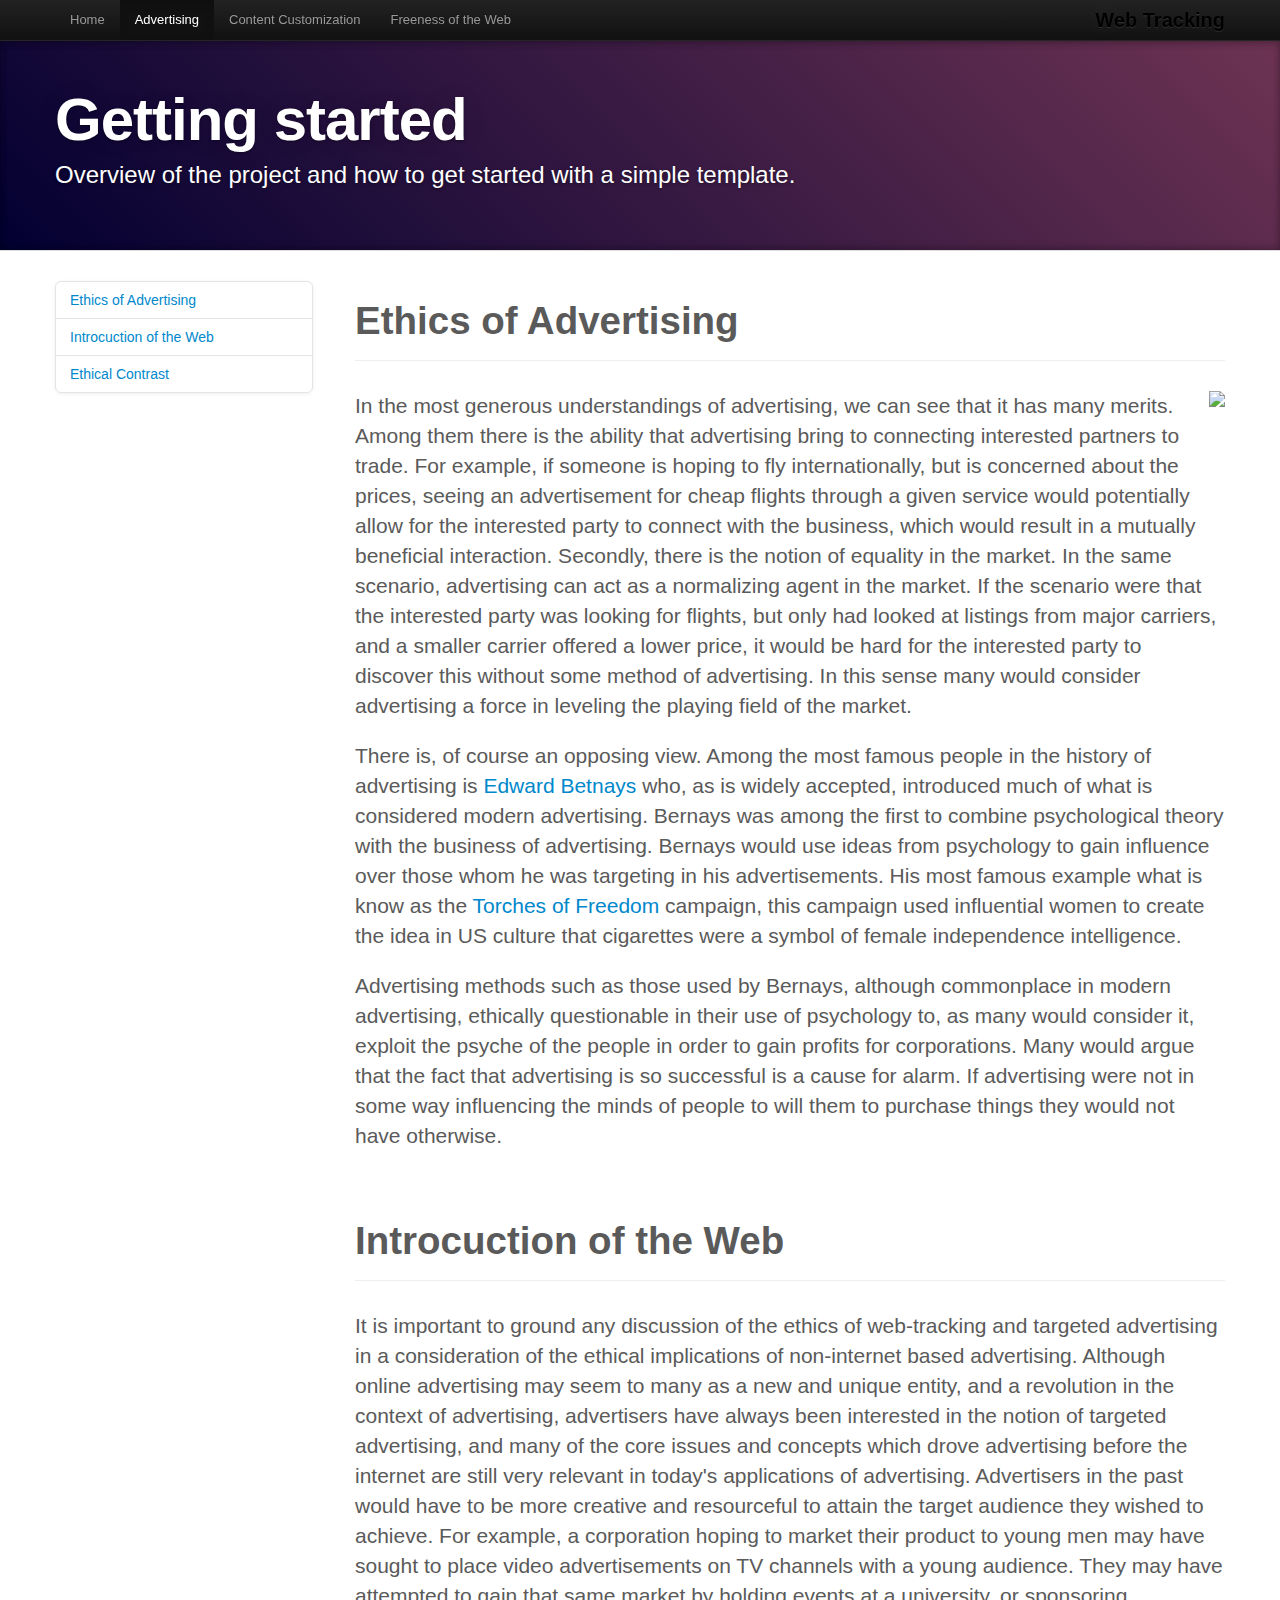
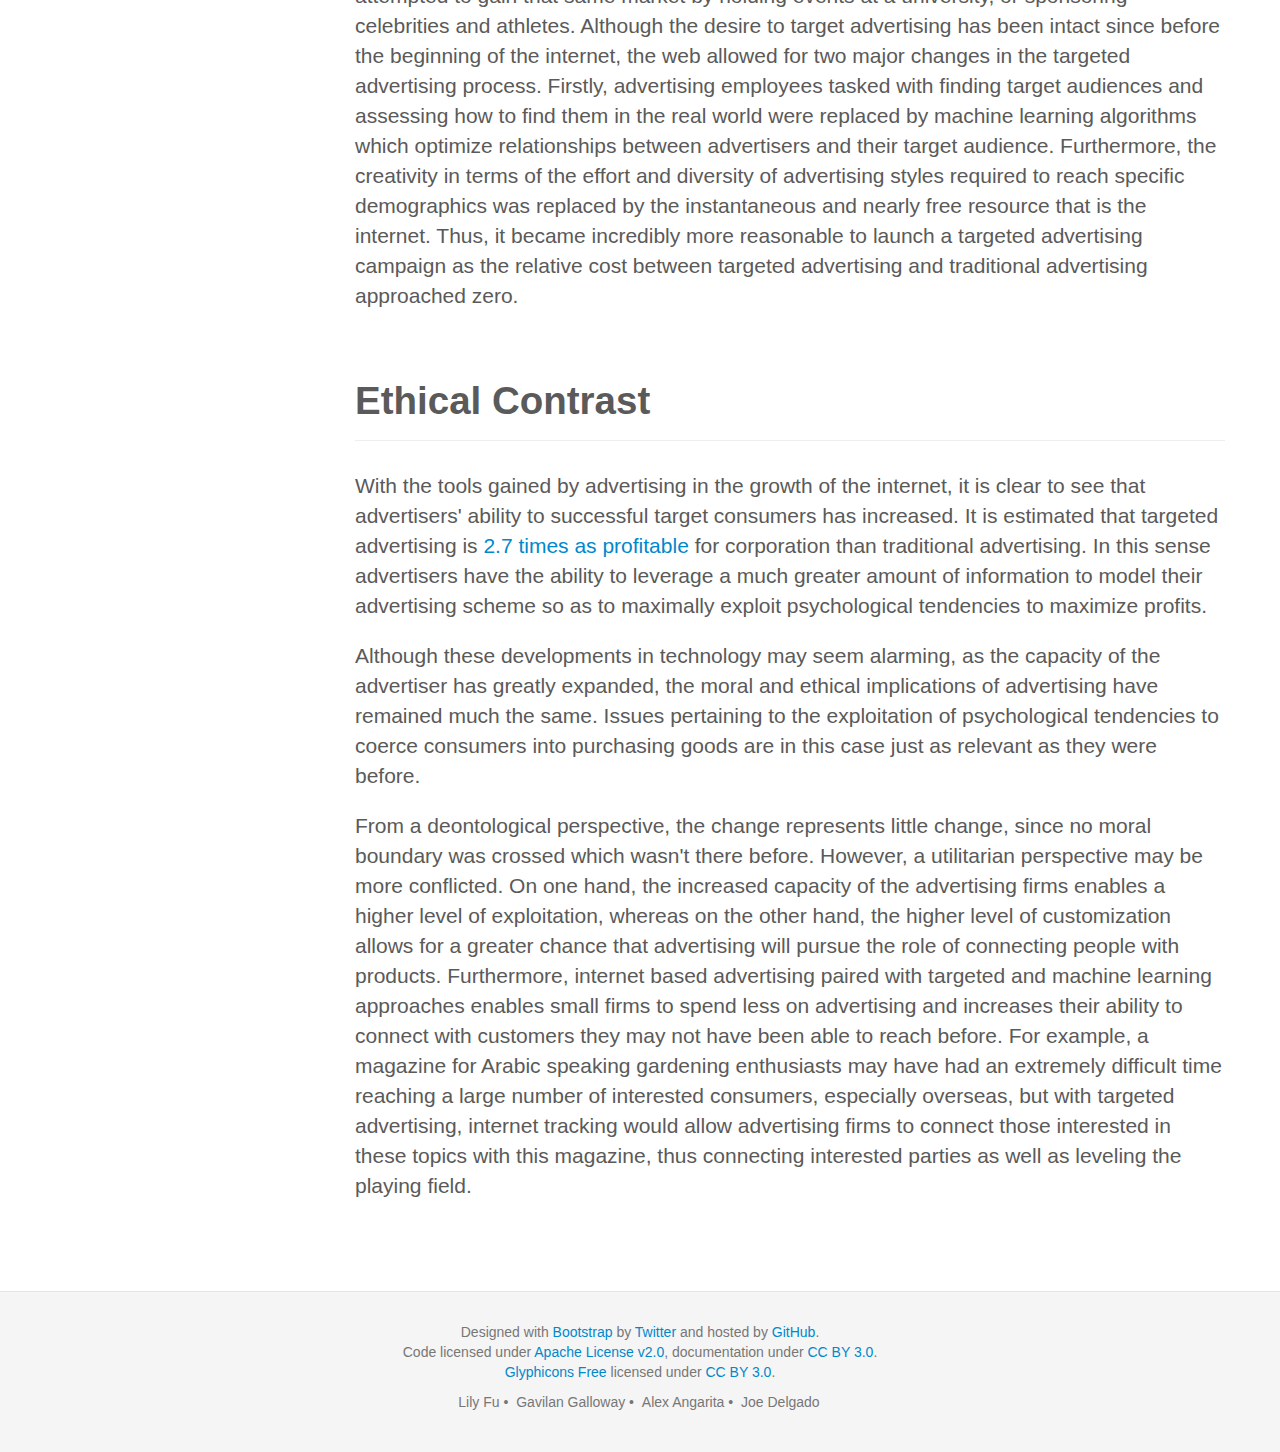
==== commit f365637a: "Added my bit" ====
--- a/advertising.html
+++ b/advertising.html
@@ -2,7 +2,7 @@
 <html lang="en">
   <head>
     <meta charset="utf-8">
-    <title>Getting · Bootstrap</title>
+    <title>Web Tracking · advertising</title>
     <meta name="viewport" content="width=device-width, initial-scale=1.0">
     <meta name="description" content="">
     <meta name="author" content="">
@@ -25,16 +25,6 @@
                     <link rel="apple-touch-icon-precomposed" href="assets/ico/apple-touch-icon-57-precomposed.png">
                                    <link rel="shortcut icon" href="assets/ico/favicon.png">
 
-    <script type="text/javascript">
-      var _gaq = _gaq || [];
-      _gaq.push(['_setAccount', 'UA-146052-10']);
-      _gaq.push(['_trackPageview']);
-      (function() {
-        var ga = document.createElement('script'); ga.type = 'text/javascript'; ga.async = true;
-        ga.src = ('https:' == document.location.protocol ? 'https://ssl' : 'http://www') + '.google-analytics.com/ga.js';
-        var s = document.getElementsByTagName('script')[0]; s.parentNode.insertBefore(ga, s);
-      })();
-    </script>
   </head>
 
   <body data-spy="scroll" data-target=".bs-docs-sidebar">
@@ -87,244 +77,50 @@
     <div class="row">
       <div class="span3 bs-docs-sidebar">
         <ul class="nav nav-list bs-docs-sidenav">
-          <li><a href="#download-bootstrap"><i class="icon-chevron-right"></i> Download</a></li>
-          <li><a href="#file-structure"><i class="icon-chevron-right"></i> File structure</a></li>
-          <li><a href="#contents"><i class="icon-chevron-right"></i> What's included</a></li>
-          <li><a href="#html-template"><i class="icon-chevron-right"></i> HTML template</a></li>
-          <li><a href="#examples"><i class="icon-chevron-right"></i> Examples</a></li>
-          <li><a href="#what-next"><i class="icon-chevron-right"></i> What next?</a></li>
+          <li><a href="#ethics-of-advertising"><i class="icon-chevron-right"></i> Ethics of Advertising</a></li>
+          <li><a href="#introcuction-of"><i class="icon-chevron-right"></i> Introcuction of the Web</a></li>
+          <li><a href="#ethics"><i class="icon-chevron-right"></i> Ethical Contrast</a></li>
         </ul>
       </div>
       <div class="span9">
 
 
-
-        <!-- Download
+        <!-- Ethics of Advertising 
+        ethics-of-advertising 
         ================================================== -->
-        <section id="download-bootstrap">
+        <section id="ethics-of-advertising ">
           <div class="page-header">
-            <h1>1. Download</h1>
+            <h1> Ethics of Advertising</h1>
           </div>
-          <p class="lead">Before downloading, be sure to have a code editor (we recommend <a href="http://sublimetext.com/2">Sublime Text 2</a>) and some working knowledge of HTML and CSS. We won't walk through the source files here, but they are available for download. We'll focus on getting started with the compiled Bootstrap files.</p>
-
-          <div class="row-fluid">
-            <div class="span6">
-              <h2>Download compiled</h2>
-              <p><strong>Fastest way to get started:</strong> get the compiled and minified versions of our CSS, JS, and images. No docs or original source files.</p>
-              <p><a class="btn btn-large btn-primary" href="assets/bootstrap.zip" onclick="_gaq.push(['_trackEvent', 'Getting started', 'Download', 'Download compiled']);">Download Bootstrap</a></p>
-            </div>
-            <div class="span6">
-              <h2>Download source</h2>
-              <p>Get the original files for all CSS and JavaScript, along with a local copy of the docs by downloading the latest version directly from GitHub.</p>
-              <p><a class="btn btn-large" href="https://github.com/twitter/bootstrap/zipball/master" onclick="_gaq.push(['_trackEvent', 'Getting started', 'Download', 'Download source']);">Download Bootstrap source</a></p>
-            </div>
-          </div>
+          <img class="featurette-image pull-right" style="margin:0 0 20px 20px" src="http://www.pr-squared.com/wp-content/uploads/2012/09/220px-Edward_Bernays.jpg">
+          <p class="lead">In the most generous understandings of advertising, we can see that it has many merits. Among them there is the ability that advertising bring to connecting interested partners to trade. For example, if someone is hoping to fly internationally, but is concerned about the prices, seeing an advertisement for cheap flights through a given service would potentially allow for the interested party to connect with the business, which would result in a mutually beneficial interaction. Secondly, there is the notion of equality in the market. In the same scenario, advertising can act as a normalizing agent in the market. If the scenario were that the interested party was looking for flights, but only had looked at listings from major carriers, and a smaller carrier offered a lower price, it would be hard for the interested party to discover this without some method of advertising. In this sense many would consider advertising a force in leveling the playing field of the market.</p>
+          <p class="lead">There is, of course an opposing view. Among the most famous people in the history of advertising is <a href="http://www.nytimes.com/books/98/08/16/specials/bernays-obit.html">Edward Betnays</a> who, as is widely accepted, introduced much of what is considered modern advertising. Bernays was among the first to combine psychological theory with the business of advertising. Bernays would use ideas from psychology to gain influence over those whom he was targeting in his advertisements. His most famous example what is know as the <a href="http://www.culturewars.com/CultureWars/1999/torches.html">Torches of Freedom</a> campaign, this campaign used influential women to create the idea in US culture that cigarettes were a symbol of female independence intelligence.</p>
+          <p class="lead">Advertising methods such as those used by Bernays, although commonplace in modern advertising, ethically questionable in their use of psychology to, as many would consider it, exploit the psyche of the people in order to gain profits for corporations. Many would argue that the fact that advertising is so successful is a cause for alarm. If advertising were not in some way influencing the minds of people to will them to purchase things they would not have otherwise.</p>
         </section>
 
-
-
-        <!-- File structure
+        <!-- Introcuction of the Web 
+        introcuction-of
         ================================================== -->
-        <section id="file-structure">
+        <section id="introcuction-of">
           <div class="page-header">
-            <h1>2. File structure</h1>
+            <h1> Introcuction of the Web</h1>
           </div>
-          <p class="lead">Within the download you'll find the following file structure and contents, logically grouping common assets and providing both compiled and minified variations.</p>
-          <p>Once downloaded, unzip the compressed folder to see the structure of (the compiled) Bootstrap. You'll see something like this:</p>
-<pre class="prettyprint">
-  bootstrap/
-  ├── css/
-  │   ├── bootstrap.css
-  │   ├── bootstrap.min.css
-  ├── js/
-  │   ├── bootstrap.js
-  │   ├── bootstrap.min.js
-  └── img/
-      ├── glyphicons-halflings.png
-      └── glyphicons-halflings-white.png
-</pre>
-          <p>This is the most basic form of Bootstrap: compiled files for quick drop-in usage in nearly any web project. We provide compiled CSS and JS (<code>bootstrap.*</code>), as well as compiled and minified CSS and JS (<code>bootstrap.min.*</code>). The image files are compressed using <a href="http://imageoptim.com/">ImageOptim</a>, a Mac app for compressing PNGs.</p>
-          <p>Please note that all JavaScript plugins require jQuery to be included.</p>
+            <p class="lead"> It is important to ground any discussion of the ethics of web-tracking and targeted advertising in a consideration of the ethical implications of non-internet based advertising. Although online advertising may seem to many as a new and unique entity, and a revolution in the context of advertising, advertisers have always been interested in the notion of targeted advertising, and many of the core issues and concepts which drove advertising before the internet are still very relevant in today's applications of advertising. Advertisers in the past would have to be more creative and resourceful to attain the target audience they wished to achieve. For example, a corporation hoping to market their product to young men may have sought to place video advertisements on TV channels with a young audience. They may have attempted to gain that same market by holding events at a university, or sponsoring celebrities and athletes. Although the desire to target advertising has been intact since before the beginning of the internet, the web allowed for two major changes in the targeted advertising process. Firstly, advertising employees tasked with finding target audiences and assessing how to find them in the real world were replaced by machine learning algorithms which optimize relationships between advertisers and their target audience. Furthermore, the creativity in terms of the effort and diversity of advertising styles required to reach specific demographics was replaced by the instantaneous and nearly free resource that is the internet. Thus, it became incredibly more reasonable to launch a targeted advertising campaign as the relative cost between targeted advertising and traditional advertising approached zero.</p>
         </section>
 
-
-
-        <!-- Contents
+        <!-- Ethical Contrast 
+        ethics
         ================================================== -->
-        <section id="contents">
+        <section id="ethics">
           <div class="page-header">
-            <h1>3. What's included</h1>
+            <h1> Ethical Contrast</h1>
           </div>
-          <p class="lead">Bootstrap comes equipped with HTML, CSS, and JS for all sorts of things, but they can be summarized with a handful of categories visible at the top of the <a href="http://getbootstrap.com">Bootstrap documentation</a>.</p>
-
-          <h2>Docs sections</h2>
-          <h4><a href="http://twitter.github.com/bootstrap/scaffolding.html">Scaffolding</a></h4>
-          <p>Global styles for the body to reset type and background, link styles, grid system, and two simple layouts.</p>
-          <h4><a href="http://twitter.github.com/bootstrap/base-css.html">Base CSS</a></h4>
-          <p>Styles for common HTML elements like typography, code, tables, forms, and buttons. Also includes <a href="http://glyphicons.com">Glyphicons</a>, a great little icon set.</p>
-          <h4><a href="http://twitter.github.com/bootstrap/components.html">Components</a></h4>
-          <p>Basic styles for common interface components like tabs and pills, navbar, alerts, page headers, and more.</p>
-          <h4><a href="http://twitter.github.com/bootstrap/javascript.html">JavaScript plugins</a></h4>
-          <p>Similar to Components, these JavaScript plugins are interactive components for things like tooltips, popovers, modals, and more.</p>
-
-          <h2>List of components</h2>
-          <p>Together, the <strong>Components</strong> and <strong>JavaScript plugins</strong> sections provide the following interface elements:</p>
-          <ul>
-            <li>Button groups</li>
-            <li>Button dropdowns</li>
-            <li>Navigational tabs, pills, and lists</li>
-            <li>Navbar</li>
-            <li>Labels</li>
-            <li>Badges</li>
-            <li>Page headers and hero unit</li>
-            <li>Thumbnails</li>
-            <li>Alerts</li>
-            <li>Progress bars</li>
-            <li>Modals</li>
-            <li>Dropdowns</li>
-            <li>Tooltips</li>
-            <li>Popovers</li>
-            <li>Accordion</li>
-            <li>Carousel</li>
-            <li>Typeahead</li>
-          </ul>
-          <p>In future guides, we may walk through these components individually in more detail. Until then, look for each of these in the documentation for information on how to utilize and customize them.</p>
+          <p class="lead">With the tools gained by advertising in the growth of the internet, it is clear to see that advertisers' ability to successful target consumers has increased. It is estimated that targeted advertising is <a href="http://www.networkadvertising.org/pdfs/Beales_NAI_Study.pdf">2.7 times as profitable</a> for corporation than traditional advertising. In this sense advertisers have the ability to leverage a much greater amount of information to model their advertising scheme so as to maximally exploit psychological tendencies to maximize profits.</p>
+          <p class="lead">Although these developments in technology may seem alarming, as the capacity of the advertiser has greatly expanded, the moral and ethical implications of advertising have remained much the same. Issues pertaining to the exploitation of psychological tendencies to coerce consumers into purchasing goods are in this case just as relevant as they were before.</p>
+          <p class="lead">From a <span title="let's be honest, this whole deontology vs utilitarianism thing is pretty lame: the is no such thing as utilitarianism without a prior set of metrics and weights, and there is no way to decide based on those thoughts without some system of weighing. They are not to be contrasted as they are really two aspects of any moral system. There is no person who does not utilize utilitarianism and deontology. Ay yay yay... ok, I'll finish writing">deontological perspective</span>, the change represents little change, since no moral boundary was crossed which wasn't there before. However, a <span title="back for more?? clever you... ok, here's something... https://www.youtube.com/watch?v=dQw4w9WgXcQ">utilitarian</span> perspective may be more conflicted. On one hand, the increased capacity of the advertising firms enables a higher level of exploitation, whereas on the other hand, the higher level of customization allows for a greater chance that advertising will pursue the role of connecting people with products. Furthermore, internet based advertising paired with targeted and machine learning approaches enables small firms to spend less on advertising and increases their ability to connect with customers they may not have been able to reach before. For example, a magazine for Arabic speaking gardening enthusiasts may have had an extremely difficult time reaching a large number of interested consumers, especially overseas, but with targeted advertising, internet tracking would allow advertising firms to connect those interested in these topics with this magazine, thus connecting interested parties as well as leveling the playing field.</p>
         </section>
-
-
-
-        <!-- HTML template
-        ================================================== -->
-        <section id="html-template">
-          <div class="page-header">
-            <h1>4. Basic HTML template</h1>
-          </div>
-          <p class="lead">With a brief intro into the contents out of the way, we can focus on putting Bootstrap to use. To do that, we'll utilize a basic HTML template that includes everything we mentioned in the <a href="./getting-started.html#file-structure">File structure</a>.</p>
-          <p>Now, here's a look at a <strong>typical HTML file</strong>:</p>
-<pre class="prettyprint linenums">
-&lt;!DOCTYPE html&gt;
-&lt;html&gt;
-  &lt;head&gt;
-    &lt;title&gt;Bootstrap 101 Template&lt;/title&gt;
-    &lt;meta name="viewport" content="width=device-width, initial-scale=1.0"&gt;
-  &lt;/head&gt;
-  &lt;body&gt;
-    &lt;h1&gt;Hello, world!&lt;/h1&gt;
-    &lt;script src="http://code.jquery.com/jquery.js"&gt;&lt;/script&gt;
-  &lt;/body&gt;
-&lt;/html&gt;
-</pre>
-          <p>To make this <strong>a Bootstrapped template</strong>, just include the appropriate CSS and JS files:</p>
-<pre class="prettyprint linenums">
-&lt;!DOCTYPE html&gt;
-&lt;html&gt;
-  &lt;head&gt;
-    &lt;title&gt;Bootstrap 101 Template&lt;/title&gt;
-    &lt;meta name="viewport" content="width=device-width, initial-scale=1.0"&gt;
-    &lt;!-- Bootstrap --&gt;
-    &lt;link href="css/bootstrap.min.css" rel="stylesheet" media="screen"&gt;
-  &lt;/head&gt;
-  &lt;body&gt;
-    &lt;h1&gt;Hello, world!&lt;/h1&gt;
-    &lt;script src="http://code.jquery.com/jquery.js"&gt;&lt;/script&gt;
-    &lt;script src="js/bootstrap.min.js"&gt;&lt;/script&gt;
-  &lt;/body&gt;
-&lt;/html&gt;
-</pre>
-          <p><strong>And you're set!</strong> With those two files added, you can begin to develop any site or application with Bootstrap.</p>
-        </section>
-
-
-
-        <!-- Examples
-        ================================================== -->
-        <section id="examples">
-          <div class="page-header">
-            <h1>5. Examples</h1>
-          </div>
-          <p class="lead">Move beyond the base template with a few example layouts. We encourage folks to iterate on these examples and not simply use them as an end result.</p>
-          <ul class="thumbnails bootstrap-examples">
-            <li class="span3">
-              <a class="thumbnail" href="examples/starter-template.html">
-                <img src="assets/img/examples/bootstrap-example-starter.png" alt="">
-              </a>
-              <h4>Starter template</h4>
-              <p>A barebones HTML document with all the Bootstrap CSS and JavaScript included.</p>
-            </li>
-            <li class="span3">
-              <a class="thumbnail" href="examples/hero.html">
-                <img src="assets/img/examples/bootstrap-example-marketing.png" alt="">
-              </a>
-              <h4>Basic marketing site</h4>
-              <p>Featuring a hero unit for a primary message and three supporting elements.</p>
-            </li>
-            <li class="span3">
-              <a class="thumbnail" href="examples/fluid.html">
-                <img src="assets/img/examples/bootstrap-example-fluid.png" alt="">
-              </a>
-              <h4>Fluid layout</h4>
-              <p>Uses our new responsive, fluid grid system to create a seamless liquid layout.</p>
-            </li>
-
-            <li class="span3">
-              <a class="thumbnail" href="examples/marketing-narrow.html">
-                <img src="assets/img/examples/bootstrap-example-marketing-narrow.png" alt="">
-              </a>
-              <h4>Narrow marketing</h4>
-              <p>Slim, lightweight marketing template for small projects or teams.</p>
-            </li>
-            <li class="span3">
-              <a class="thumbnail" href="examples/justified-nav.html">
-                <img src="assets/img/examples/bootstrap-example-justified-nav.png" alt="">
-              </a>
-              <h4>Justified nav</h4>
-              <p>Marketing page with equal-width navigation links in a modified navbar.</p>
-            </li>
-            <li class="span3">
-              <a class="thumbnail" href="examples/signin.html">
-                <img src="assets/img/examples/bootstrap-example-signin.png" alt="">
-              </a>
-              <h4>Sign in</h4>
-              <p>Barebones sign in form with custom, larger form controls and a flexible layout.</p>
-            </li>
-
-            <li class="span3">
-              <a class="thumbnail" href="examples/sticky-footer.html">
-                <img src="assets/img/examples/bootstrap-example-sticky-footer.png" alt="">
-              </a>
-              <h4>Sticky footer</h4>
-              <p>Pin a fixed-height footer to the bottom of the user's viewport.</p>
-            </li>
-            <li class="span3">
-              <a class="thumbnail" href="examples/carousel.html">
-                <img src="assets/img/examples/bootstrap-example-carousel.png" alt="">
-              </a>
-              <h4>Carousel jumbotron</h4>
-              <p>A more interactive riff on the basic marketing site featuring a prominent carousel.</p>
-            </li>
-          </ul>
-        </section>
-
-
-
-
-        <!-- Next
-        ================================================== -->
-        <section id="what-next">
-          <div class="page-header">
-            <h1>What next?</h1>
-          </div>
-          <p class="lead">Head to the docs for information, examples, and code snippets, or take the next leap and customize Bootstrap for any upcoming project.</p>
-          <a class="btn btn-large btn-primary" href="./scaffolding.html" onclick="_gaq.push(['_trackEvent', 'Getting started', 'Next steps', 'Visit docs']);">Visit the Bootstrap docs</a>
-          <a class="btn btn-large" href="./customize.html" style="margin-left: 5px;" onclick="_gaq.push(['_trackEvent', 'Getting started', 'Next steps', 'Customize']);">Customize Bootstrap</a>
-        </section>
-
-
-
-
       </div>
     </div>
-
   </div>
 
 
@@ -366,7 +162,7 @@
     <script src="assets/js/bootstrap/bootstrap-typeahead.js"></script>
     <script src="assets/js/bootstrap/bootstrap-affix.js"></script>
 
-    <script src="assets/js/bootstrap/holder/holder.js"></script>
+    <script src="assets/js/holder/holder.js"></script>
     <script src="assets/js/bootstrap/google-code-prettify/prettify.js"></script>
 
     <script src="assets/js/bootstrap/application.js"></script>
